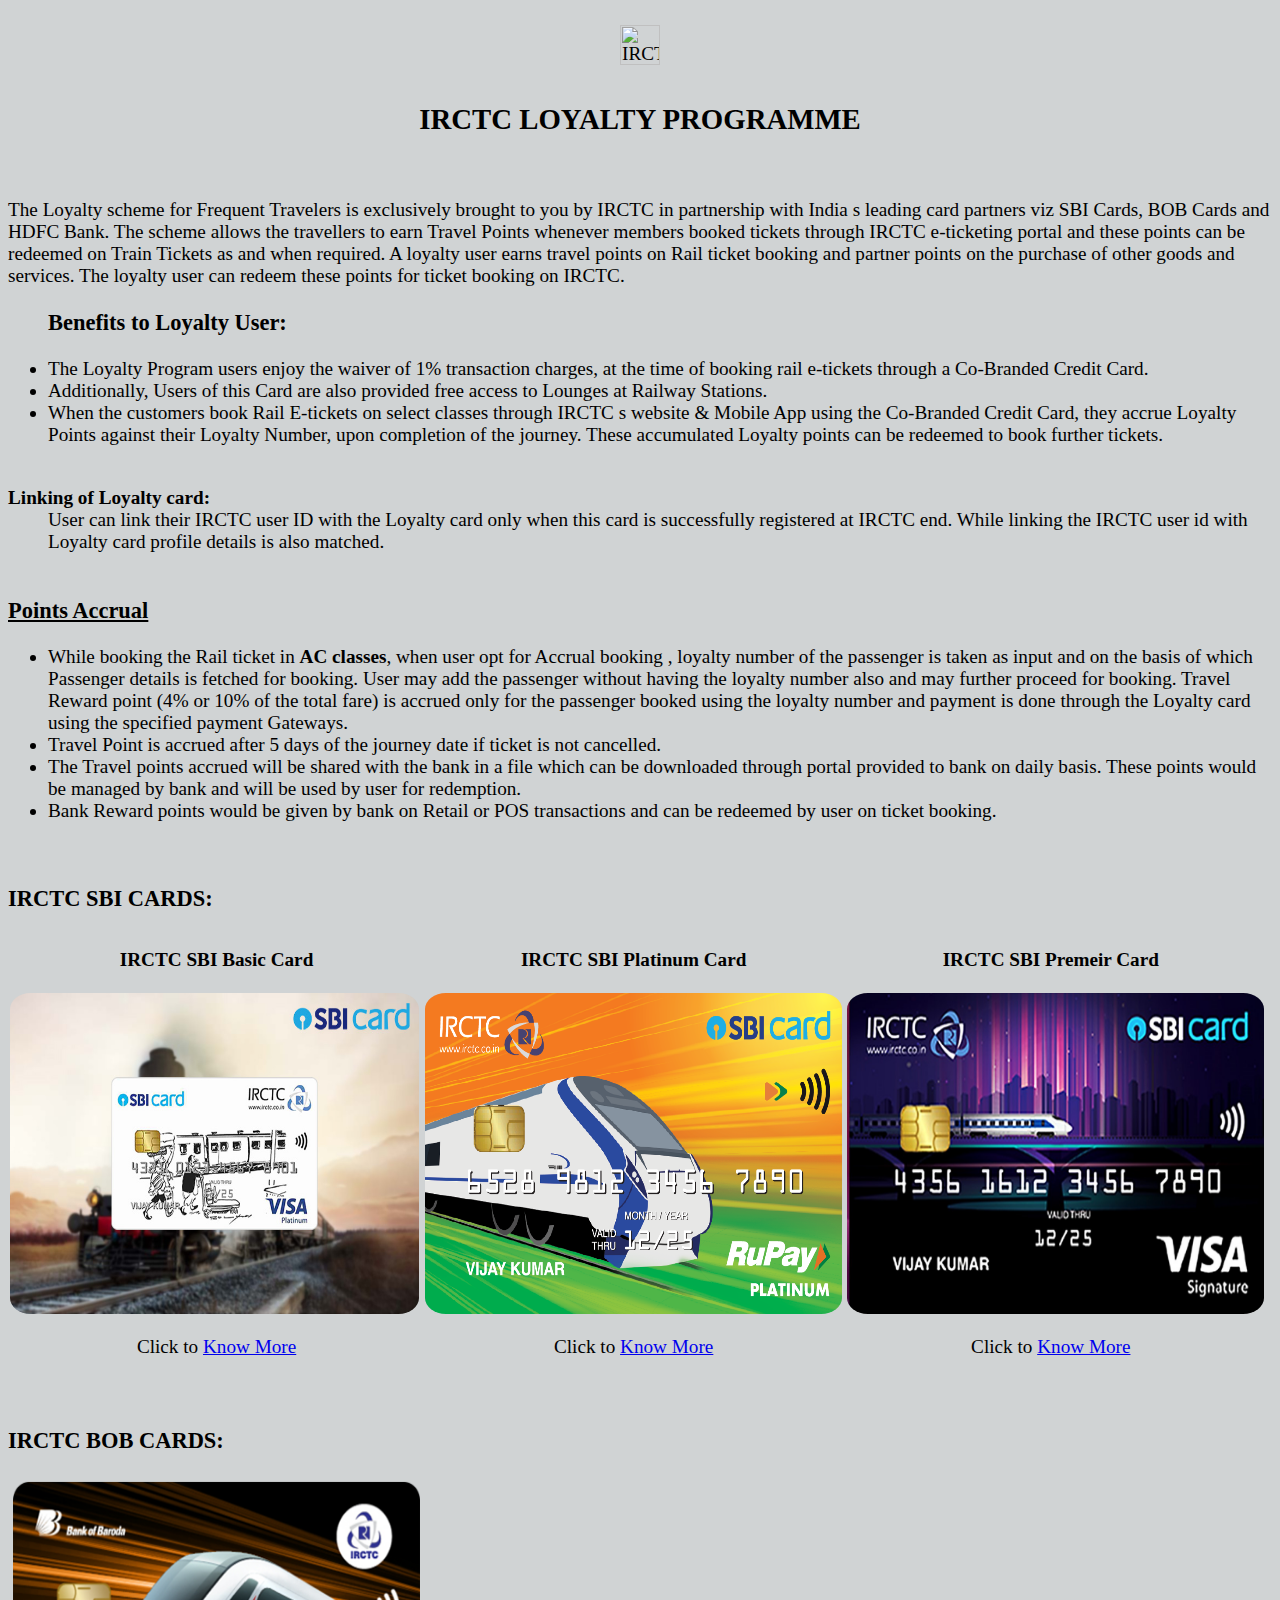
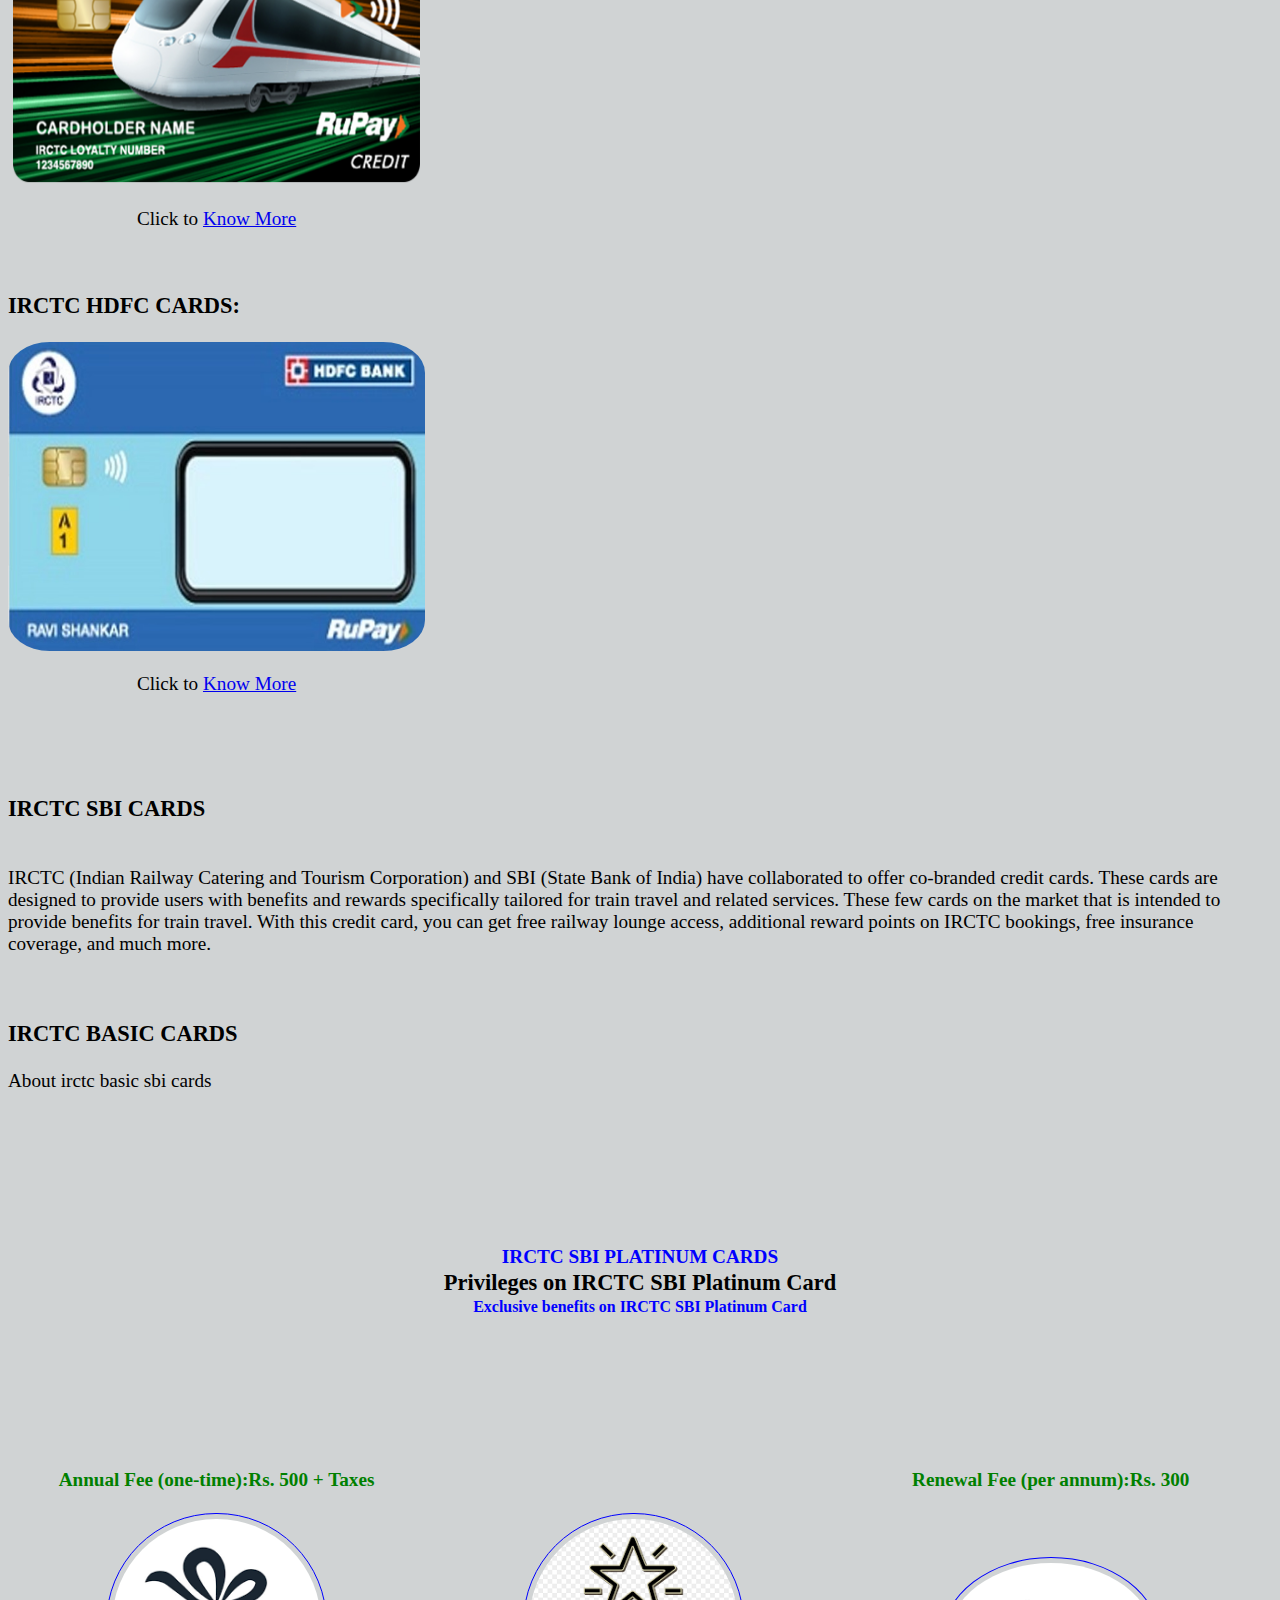
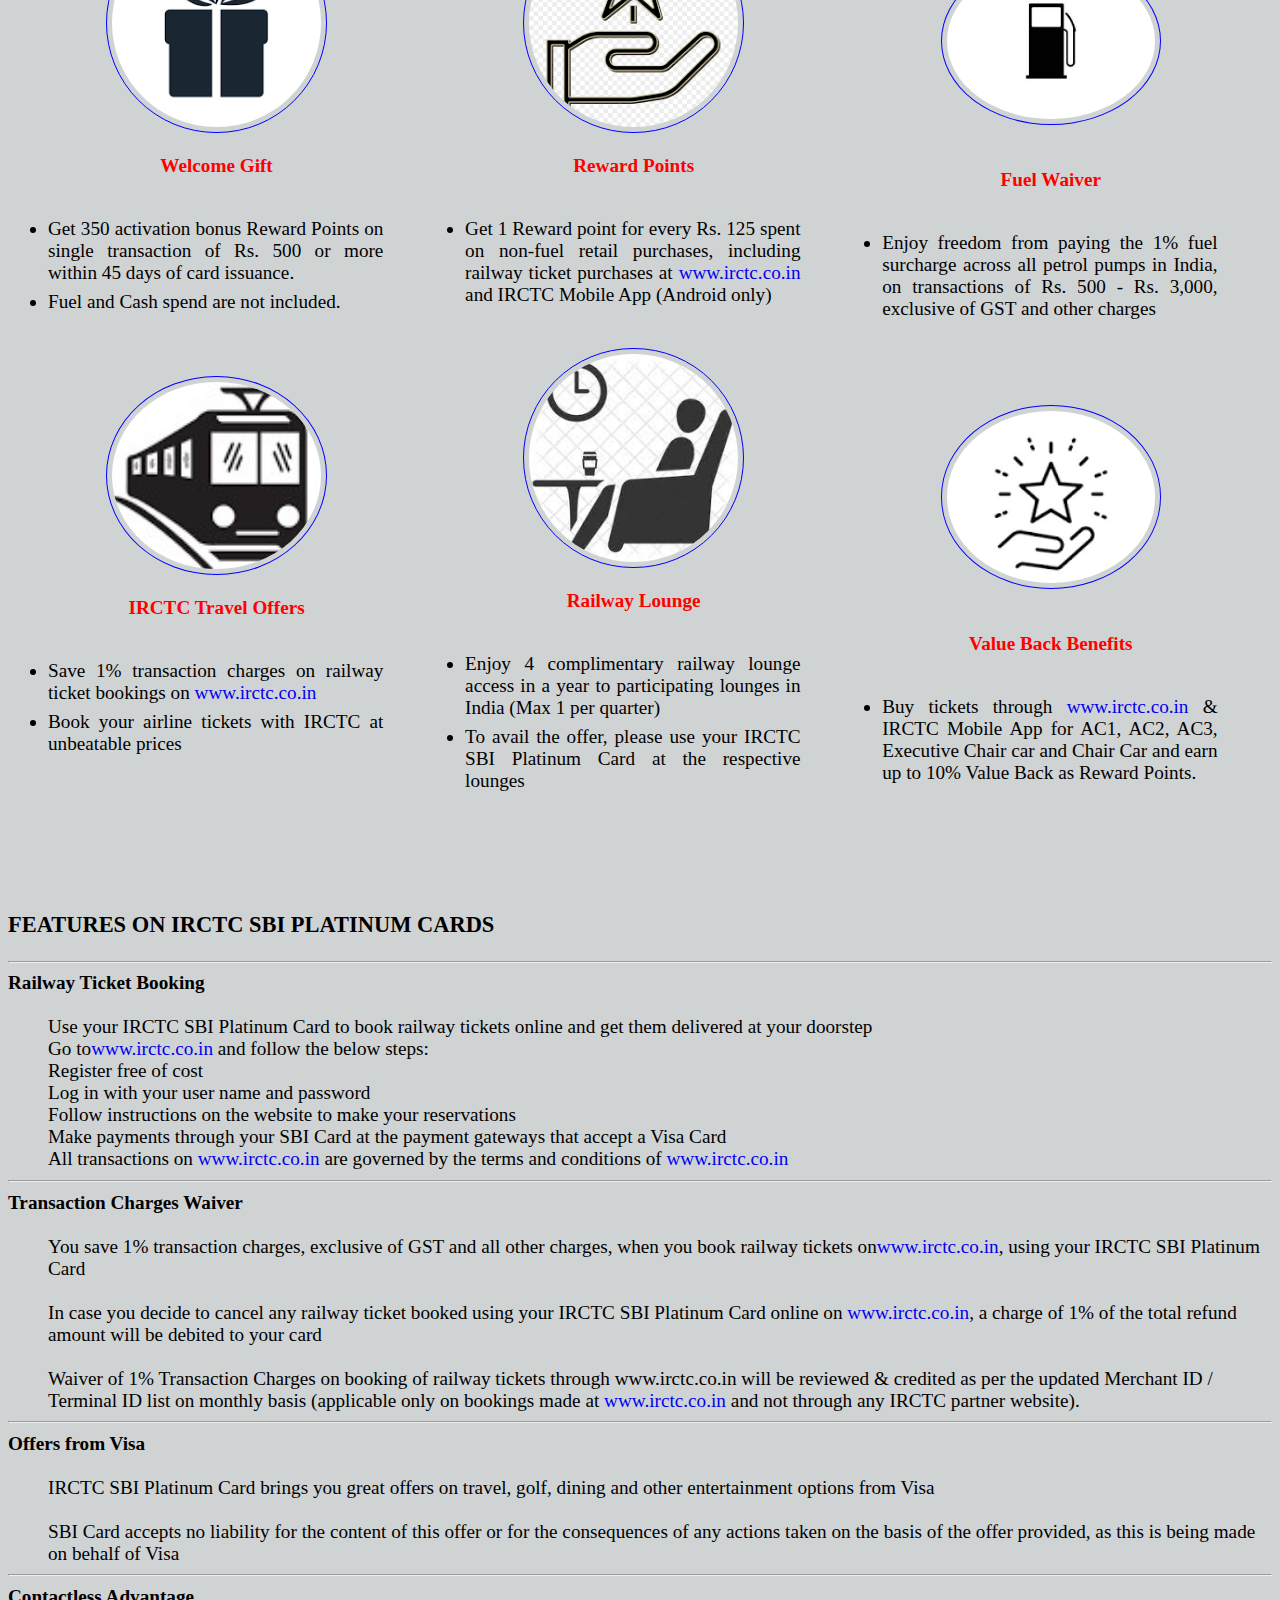
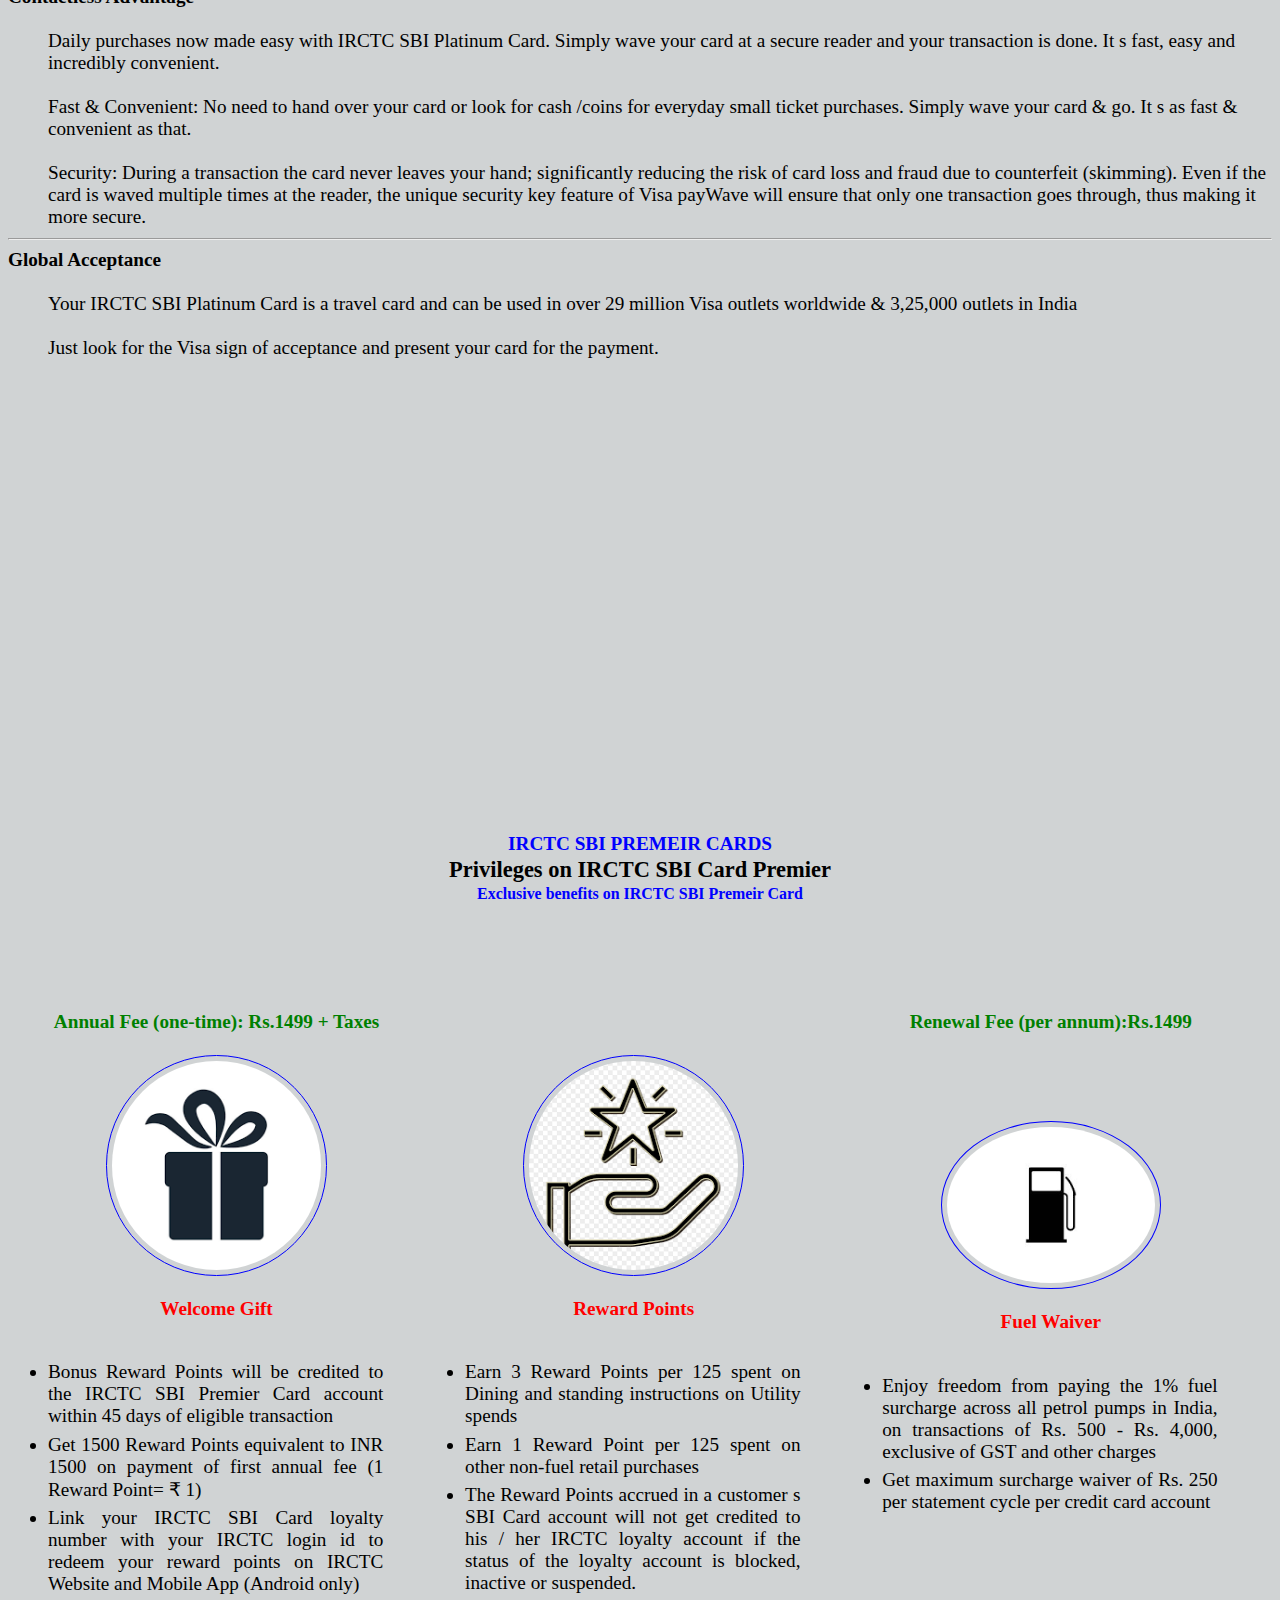
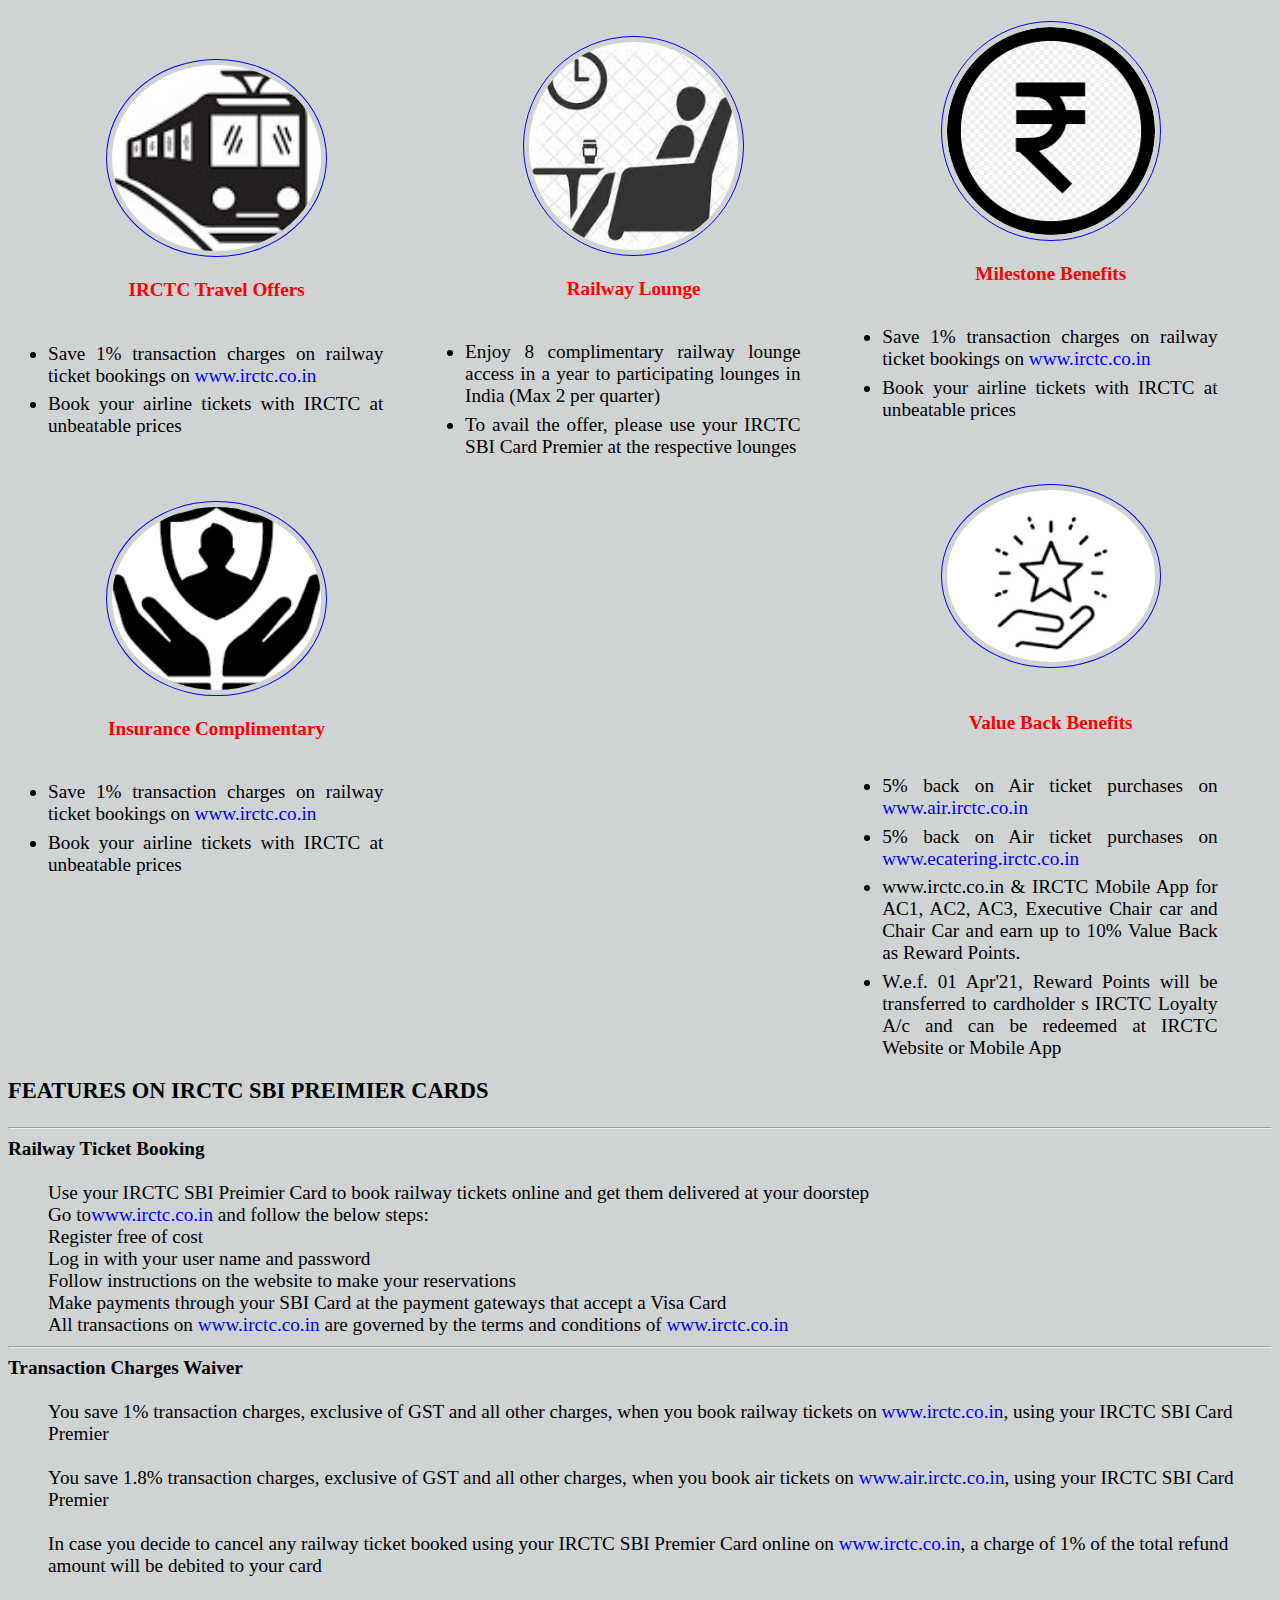
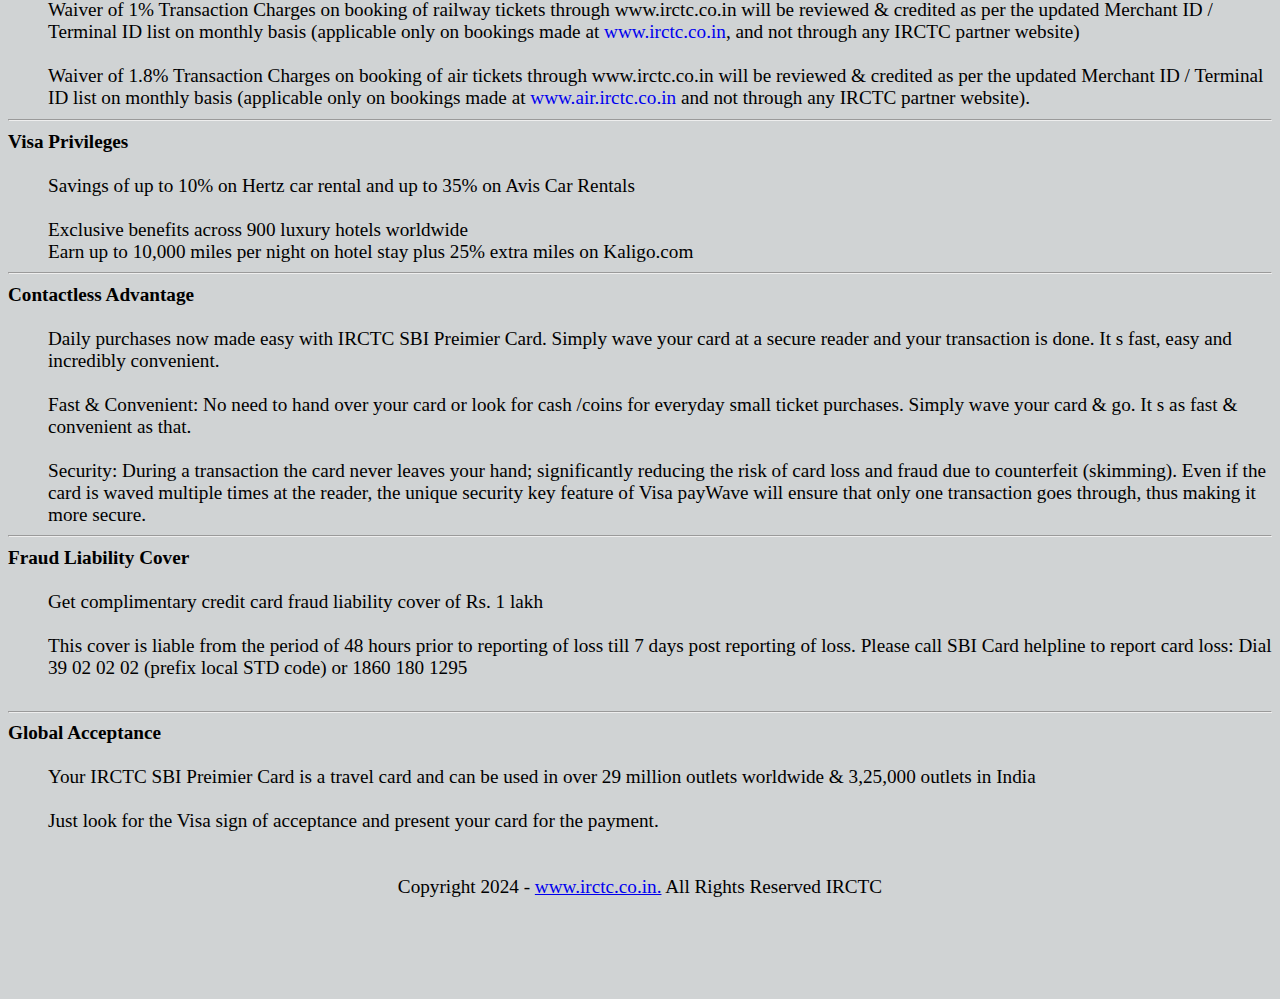
==== index.html @ 3ef4cfe5 "Update and rename About Loyalty Programme.html to index.html" ====
<html>
<head>

<title>About Loyalty Programme</title>

<link rel="stylesheet" href="About Loyalty Programme.css">

</head>
<body style="font-family: Times New Roman; font-size:120%; background-color:#D0D3D4;">

<img src="https://www.irctc.co.in/nget/assets/images/logo.png" alt="IRCTC" width="40px" height="40px" style="display: block; margin-left: auto; margin-right: auto; margin-top: 2%;">

<center>

<h2 style="margin-top: 3%;">IRCTC LOYALTY PROGRAMME</h2>

</center>





<button onclick="topFunction()" id="myBtn" title="Go to top"><img src=" \top_move_up.jpg" alt="Move Up" width="25" height="40"></button>

<script>
// Get the button
let mybutton = document.getElementById("myBtn");

// When the user scrolls down 20px from the top of the document, show the button
window.onscroll = function() {scrollFunction()};

function scrollFunction() {
  if (document.body.scrollTop > 20 || document.documentElement.scrollTop > 20) {
    mybutton.style.display = "block";
  } else {
    mybutton.style.display = "none";
  }
}

// When the user clicks on the button, scroll to the top of the document
function topFunction() {
  document.body.scrollTop = 0;
  document.documentElement.scrollTop = 0;
}
</script>







<p style="margin-top: 5%;">


The Loyalty scheme for Frequent Travelers is exclusively brought to you by IRCTC in
partnership with India s leading card partners viz SBI Cards, BOB Cards and HDFC Bank. The
scheme allows the travellers to earn  Travel Points  whenever members booked tickets
through IRCTC e-ticketing portal and these points can be redeemed on Train Tickets as and
when required.
A loyalty user earns travel points on Rail ticket booking and partner points on the purchase of
other goods and services. The loyalty user can redeem these points for ticket booking on
IRCTC.




<br>
<ul style="text-align: Left;">
<h3>Benefits to Loyalty User:</h3>

<li>The Loyalty Program users enjoy the waiver of 1% transaction charges, at the time of
booking rail e-tickets through a Co-Branded Credit Card.</li>

<li>Additionally, Users of this Card are also provided free access to Lounges at Railway
Stations.</li>

<li>When the customers book Rail E-tickets on select classes through IRCTC s website &
Mobile App using the Co-Branded Credit Card, they accrue Loyalty Points against their
Loyalty Number, upon completion of the journey. These accumulated Loyalty points
can be redeemed to book further tickets.</li>

</ul><br>


<dt><b>Linking of Loyalty card:</b></dt><dd style="margin-left: 40px;">User can link their IRCTC user ID with the Loyalty card only when this
card is successfully registered at IRCTC end. While linking the IRCTC user id with Loyalty card
profile details is also matched.</dd>
</dl><br>

<h3 style="text-align: Left;"><u>Points Accrual</u></h3>


<ul>

<li>While booking the Rail ticket in <b>AC classes</b>, when user opt for Accrual booking , loyalty
number of the passenger is taken as input and on the basis of which Passenger details
is fetched for booking. User may add the passenger without having the loyalty number
also and may further proceed for booking. Travel Reward point (4% or 10% of the
total fare) is accrued only for the passenger booked using the loyalty number and
payment is done through the Loyalty card using the specified payment Gateways.</li>

<li>Travel Point is accrued after 5 days of the journey date if ticket is not cancelled.</li>

<li>The Travel points accrued will be shared with the bank in a file which can be
downloaded through portal provided to bank on daily basis. These points would be
managed by bank and will be used by user for redemption.</li>

<li>Bank Reward points would be given by bank on Retail or POS transactions and can be
redeemed by user on ticket booking.</li>
      
</ul>

</p>


<h3 style="text-align: left; margin-top: 5%;"> IRCTC SBI CARDS: </h3>

<div style="width:100%; height:37%; margin-top: 3%; margin-bottom: 5%;">

<div style="width:33%; float:left;">
<center><b>IRCTC SBI Basic Card</b></center><br>
<a href="#IRCTC_BASIC_CARDS"><img src=" \irctc-sbi-platinum-credit-card-review.jpg" alt="SBI Rupay Card" width="225" height="150" style="border-radius: 5%; margin-left:2px; width:98%; height:98%; "></a>
<center><br>Click to <a href="#IRCTC_BASIC_CARDS">Know More</a></center>
</div>

<div style="width:33%; float:left;">
<center><b>IRCTC SBI Platinum Card</b></center><br>
<a href="#IRCTC_BASIC_PLATINUM_CARDS"><img src=" \125468-irctc-sbi-card-on-rupay-front.png" alt="SBI Rupay Card" width="225" height="150" style="border-radius: 5%; width:100%; height:98%;"></a>
<center><br>Click to <a href="#IRCTC_BASIC_PLATINUM_CARDS">Know More</a></center>
</div>

<div style="width:33%; float:left;">
<center><b>IRCTC SBI Premeir Card</b></center><br>
<a href="#IRCTC_BASIC_PREMEIR_CARDS"><img src=" \sbi-irctc-premier-credit-card.jpg" alt="SBI Premeir Credit Card" width="225" height="150" style="border-radius: 5%; margin-left:5px; width:100%; height:98%;"></a>
<center><br>Click to <a href="#IRCTC_BASIC_PREMEIR_CARDS">Know More</a></center>
</div>
</div><br><br><br>



<h3 style="text-align: left;"> IRCTC BOB CARDS: </h3>
<img src=" \IRCTC-BoB-Credit-Card.png" alt="BoB Credit Card" width="225" height="150" style="display: block; border-radius: 5%; height:35%; width:33%;">

<div style="width:33%;">
<center><br>Click to <a href="#">Know More</a></center>
</div>


<h3 style="text-align: left; margin-top: 5%;"> IRCTC HDFC CARDS: </h3>
<img src=" \hdfc.jpg" alt="HDFC Card" width="225" height="150" style="display: block; border-radius: 10%; height:35%; width:33%;">

<div style="width:33%;">
<center><br>Click to <a href="#">Know More</a></center>
</div>

<!--a href="https://www.irctc.co.in"><img src="https://contents.irctc.co.in/en/GPT_NWEB_HOME_CENTER.jpeg" alt="FlagImage" width="42" height="42" style="display: block; margin-left: auto; margin-right: auto; width: 50%;"></a-->



<h3 style="text-align: left; margin-top:8%;"> IRCTC SBI CARDS </h3>
<br>
IRCTC (Indian Railway Catering and Tourism Corporation) and SBI (State Bank of India) have collaborated to offer co-branded credit cards. These cards are designed to provide users with benefits and rewards specifically tailored for train travel and related services. These few cards on the market that is intended to provide benefits for train travel. With this credit card, you can get free railway lounge access, additional reward points on IRCTC bookings, free insurance coverage, and much more.
<br><br><br>
<div id="IRCTC_BASIC_CARDS">
<center>
<h3 style="text-align: left;"> IRCTC BASIC CARDS </h3>
</center>
<p>
About irctc basic sbi cards
</p>


<br>
<br>
<br>





<div id="IRCTC_BASIC_PLATINUM_CARDS">





<br><br>
<center>
<h4 style="margin-bottom: 2px; color:Blue;"> IRCTC SBI PLATINUM  CARDS</h4>
<h3 style="margin-top: 2px; margin-bottom: 2px;">Privileges on IRCTC SBI Platinum Card</h3>
<h5 style="margin-top: 2px; color:Blue;">Exclusive benefits on IRCTC SBI Platinum Card</h5>
<br><br>
</center>
<!--p>
</p-->
<br>
<br>


<div style="width:100%; height:37%; margin-top: 3%; margin-bottom: 8%; display:table;">
<div style="width:33%; float:left; ">

<center>
<b style="color:Green;">Annual Fee (one-time):Rs. 500 + Taxes</b>
<br><br>
<img src=" \WelcomeGift.png" alt="Welcome" width="225" height="150" style="border-radius: 50%; width:50%; height:50%; border: 1px solid blue; padding: 5px;">
<br><br>
<b style="color:red;">Welcome Gift</b></center>
<br>
<div style="width:90%;">
<ul style="text-align: justify;"><li style="margin-bottom: 2%;">Get 350 activation bonus Reward Points on single transaction of Rs. 500 or more within 45 days of card issuance.</li><li> Fuel and Cash spend are not included.</li></ul>
</div>
<br><br>
<center>
<img src=" \RailIcon1.jpg" alt="Travel" width="225" height="150" style="border-radius: 50%; width:50%; height:50%; border: 1px solid blue;
padding: 5px;">
<br><br>
<b style="color:red;">IRCTC Travel Offers</b></center>
<br>
<div style="width:90%;">
<ul style="text-align: justify;"><li style="margin-bottom: 2%;">Save 1% transaction charges on railway ticket bookings on <a href="https://www.irctc.co.in" style="text-decoration: none;"> www.irctc.co.in</a></li><li>Book your airline tickets with IRCTC at unbeatable prices</li></div>
</div>




<div style="width:33%; float:left;">
<center>
<br><br>
<img src=" \rewards.png" alt="Rewards" width="225" height="150" style="border-radius: 50%; width:50%; height:50%; border: 1px solid blue;
padding: 5px; ">
<br><br>
<b style="color:red;">Reward Points</b></center>
<br>
<div style="width:90%;">
<ul style="text-align: justify;"><li>Get 1 Reward point for every Rs. 125 spent on non-fuel retail purchases, including railway ticket purchases at <a href="https://www.irctc.co.in" style="text-decoration: none;">www.irctc.co.in</a> and IRCTC Mobile App (Android only)</li></ul></div>
<br>
<center>
<img src=" \RailLounge.jpg" alt="Lounge" width="225" height="150" style="border-radius: 50%; width:50%; height:50%; border: 1px solid blue;
padding: 5px;">
<br><br>
<b style="color:red;">Railway Lounge</b></center>
<br>
<div style="width:90%;">
<ul style="text-align: justify;"><li style="margin-bottom: 2%;">Enjoy 4 complimentary railway lounge access in a year to participating lounges in India (Max 1 per quarter)</li><li>To avail the offer, please use your IRCTC SBI Platinum Card at the respective lounges</li></ul></div>
</div>





<div style="width:33%; float:left;">
<center>
<b style="color:Green;">Renewal Fee (per annum):Rs. 300</b>
<br><br><br><br>
<img src=" \Fuel.png" alt="Surcharge" width="225" height="150" style="border-radius: 50%; width:50%; height:50%; border: 1px solid blue;
padding: 5px;">
<br><br><br>
<b style="color:red;">Fuel Waiver</b></center>
<br>
<div style="width:90%;">
<ul style="text-align: justify;"><li>Enjoy freedom from paying the 1% fuel surcharge across all petrol pumps in India, on transactions of Rs. 500 - Rs. 3,000, exclusive of GST and other charges</li></ul></div>
<br><br><br>
<center>
<img src=" \Benefits.png" alt="Benefits" width="225" height="150" style="border-radius: 50%; width:50%; height:50%; border: 1px solid blue;
padding: 5px;">
<br><br><br>
<b style="color:red;">Value Back Benefits</b></center>
<br>
<div style="width:90%;">
<ul style="text-align: justify;"><li>Buy tickets through <a href="https://www.irctc.co.in" style="text-decoration: none;">www.irctc.co.in</a> & IRCTC Mobile App for AC1, AC2, AC3, Executive Chair car and Chair Car and earn up to 10% Value Back as Reward Points.</li></ul></div>
</div>
</div>



<h3>FEATURES ON IRCTC SBI PLATINUM CARDS</h3>









<hr><dt><b>Railway Ticket Booking</b></dt><br>
<dd>Use your IRCTC SBI Platinum Card to book railway tickets online and get them delivered at your doorstep</dd>
<dd>Go to<a href="https://www.irctc.co.in" style="text-decoration: none;">www.irctc.co.in</a> and follow the below steps:<br>Register free of cost</dd>
<dd>Log in with your user name and password</dd>
<dd>Follow instructions on the website to make your reservations</dd>
<dd>Make payments through your SBI Card at the payment gateways that accept a Visa Card</dd>
<dd>All transactions on <a href="https://www.irctc.co.in" style="text-decoration: none;">www.irctc.co.in</a> are governed by the terms and conditions of <a href="https://www.irctc.co.in" style="text-decoration: none;">www.irctc.co.in</a></dd>

<hr><dt><b>Transaction Charges Waiver</b></dt><br>
<dd>You save 1% transaction charges, exclusive of GST and all other charges, when you book railway tickets on<a href="https://www.irctc.co.in" style="text-decoration: none;">www.irctc.co.in</a>, using your IRCTC SBI Platinum Card</dd><br>
<dd>In case you decide to cancel any railway ticket booked using your IRCTC SBI Platinum Card online on <a href="https://www.irctc.co.in" style="text-decoration: none;">www.irctc.co.in</a>, a charge of 1% of the total refund amount will be debited to your card</dd><br>
<dd>Waiver of 1% Transaction Charges on booking of railway tickets through www.irctc.co.in will be reviewed & credited as per the updated Merchant ID / Terminal ID list on monthly basis (applicable only on bookings made at <a href="https://www.irctc.co.in" style="text-decoration: none;">www.irctc.co.in</a> and not through any IRCTC partner website).</dd>

<hr><dt><b>Offers from Visa</b></dt><br>
<dd>IRCTC SBI Platinum Card brings you great offers on travel, golf, dining and other entertainment options from Visa</dd><br>
<dd>SBI Card accepts no liability for the content of this offer or for the consequences of any actions taken on the basis of the offer provided, as this is being made on behalf of Visa</dd>

<hr><dt><b>Contactless Advantage</b></dt><br>
<dd>Daily purchases now made easy with IRCTC SBI Platinum Card. Simply wave your card at a secure reader and your transaction is done. It s fast, easy and incredibly convenient.</dd><br>
<dd>Fast & Convenient: No need to hand over your card or look for cash /coins for everyday small ticket purchases. Simply wave your card & go. It s as fast & convenient as that.</dd><br>
<dd>Security: During a transaction the card never leaves your hand; significantly reducing the risk of card loss and fraud due to counterfeit (skimming). Even if the card is waved multiple times at the reader, the unique security key feature of Visa payWave will ensure that only one transaction goes through, thus making it more secure.</dd>

<hr><dt><b>Global Acceptance</b></dt><br>
<dd>Your IRCTC SBI Platinum Card is a travel card and can be used in over 29 million Visa outlets worldwide & 3,25,000 outlets in India</dd><br>
<dd>Just look for the Visa sign of acceptance and present your card for the payment.</dd><br>



<br>
<br>
<br>





<div id="IRCTC_BASIC_PREMEIR_CARDS" style="margin-top: 25%;">





<br><br>
<center>
<h4 style="margin-bottom: 2px; color:Blue;"> IRCTC SBI PREMEIR CARDS</h4>
<h3 style="margin-top: 2px; margin-bottom: 2px;">Privileges on IRCTC SBI Card Premier</h3>
<h5 style="margin-top: 2px; color:Blue;">Exclusive benefits on IRCTC SBI Premeir Card</h5>
<br><br>
<center>
<!--p>
About IRCTC SBI Premeir Card

</p-->
</div>






<div style="width:100%; height:37%; margin-top: 3%; margin-bottom: 8%; display:table;">
<div style="width:33%; float:left; ">

<center>
<b style="color:Green;">Annual Fee (one-time): Rs.1499 + Taxes</b>
<br><br>
<img src=" \WelcomeGift.png" alt="Welcome" width="225" height="150" style="border-radius: 50%; width:50%; height:50%; border: 1px solid blue;
padding: 5px; ">
<br><br>
<b style="color:red;">Welcome Gift</b></center>
<br>
<div style="width:90%;">
<ul style="text-align: justify;"><li style="margin-bottom: 2%;">Bonus Reward Points will be credited to the IRCTC SBI Premier Card account within 45 days of eligible transaction</li><li style="margin-bottom: 2%;"> Get 1500 Reward Points equivalent to INR 1500 on payment of first annual fee (1 Reward Point= <span>&#8377;</span> 1)</li><li>Link your IRCTC SBI Card loyalty number with your IRCTC login id to redeem your reward points on IRCTC Website and Mobile App (Android only)</li></ul>
</div>
<br><br>
<center>
<img src=" \RailIcon1.jpg" alt="Travel" width="225" height="150" style="border-radius: 50%; width:50%; height:50%; border: 1px solid blue;
padding: 5px;">
<br><br>
<b style="color:red;">IRCTC Travel Offers</b></center>
<br>
<div style="width:90%;">
<ul style="text-align: justify;"><li style="margin-bottom: 2%;">Save 1% transaction charges on railway ticket bookings on <a href="https://www.irctc.co.in" style="text-decoration: none;"> www.irctc.co.in</a></li><li>Book your airline tickets with IRCTC at unbeatable prices</li></div>
<br><br>
<center>
<img src=" \insurance.png" alt="Insurance Cover" width="225" height="150" style="border-radius: 50%; width:50%; height:50%; border: 1px solid blue;
padding: 5px;">
<br><br>
<b style="color:red;">Insurance Complimentary</b></center>
<br>
<div style="width:90%;">
<ul style="text-align: justify;"><li style="margin-bottom: 2%;">Save 1% transaction charges on railway ticket bookings on <a href="https://www.irctc.co.in" style="text-decoration: none;"> www.irctc.co.in</a></li><li>Book your airline tickets with IRCTC at unbeatable prices</li></div>
</div>




<div style="width:33%; float:left;">
<center>
<br><br>
<img src=" \rewards.png" alt="Rewards" width="225" height="150" style="border-radius: 50%; width:50%; height:50%; border: 1px solid blue;
padding: 5px;">
<br><br>
<b style="color:red;">Reward Points</b></center>
<br>
<div style="width:90%;">
<ul style="text-align: justify;"><li style="margin-bottom: 2%;">Earn 3 Reward Points per 125 spent on Dining and standing instructions on Utility spends</li><li style="margin-bottom: 2%;">Earn 1 Reward Point per 125 spent on other non-fuel retail purchases</li><li>The Reward Points accrued in a customer s SBI Card account will not get credited to his / her IRCTC loyalty account if the status of the loyalty account is blocked, inactive or suspended.</li></ul></div>
<br>
<center>
<img src=" \RailLounge.jpg" alt="Lounge" width="225" height="150" style="border-radius: 50%; width:50%; height:50%; border: 1px solid blue;
padding: 5px;">
<br><br>
<b style="color:red;">Railway Lounge</b></center>
<br>
<div style="width:90%;">
<ul style="text-align: justify;"><li style="margin-bottom: 2%;">Enjoy 8 complimentary railway lounge access in a year to participating lounges in India (Max 2 per quarter)</li><li>To avail the offer, please use your IRCTC SBI Card Premier at the respective lounges</li></ul></div>
</div>





<div style="width:33%; float:left;">
<center>
<b style="color:Green;">Renewal Fee (per annum):Rs.1499</b>
<br><br><br><br><br>
<img src=" \Fuel.png" alt="Surcharge" width="225" height="150" style="border-radius: 50%; width:50%; height:50%; border: 1px solid blue;
padding: 5px;">
<br><br>
<b style="color:red;">Fuel Waiver</b></center>
<br>
<div style="width:90%;">
<ul style="text-align: justify;"><li style="margin-bottom: 2%;">Enjoy freedom from paying the 1% fuel surcharge across all petrol pumps in India, on transactions of Rs. 500 - Rs. 4,000, exclusive of GST and other charges</li><li>Get maximum surcharge waiver of Rs. 250 per statement cycle per credit card account</li></ul></div>
<br><br><br><br>
<center>
<img src=" \milestone.png" alt="Milestone Benefits" width="225" height="150" style="border-radius: 50%; width:50%; height:50%; border: 1px solid blue;
padding: 5px;">
<br><br>
<b style="color:red;">Milestone Benefits</b></center>
<br>
<div style="width:90%;">
<ul style="text-align: justify;"><li style="margin-bottom: 2%;">Save 1% transaction charges on railway ticket bookings on <a href="https://www.irctc.co.in" style="text-decoration: none;"> www.irctc.co.in</a></li><li>Book your airline tickets with IRCTC at unbeatable prices</li></div>

<br><br>
<center>
<img src=" \Benefits.png" alt="Benefits" width="225" height="150" style="border-radius: 50%; width:50%; height:50%; border: 1px solid blue;
padding: 5px;">
<br><br><br>
<b style="color:red;">Value Back Benefits</b></center>
<br>
<div style="width:90%;">
<ul style="text-align: justify;">

<li style="margin-bottom: 2%;">5% back on Air ticket purchases on <a href="www.air.irctc.co.in" style="text-decoration: none;">www.air.irctc.co.in</a></li>

<li style="margin-bottom: 2%;">5% back on Air ticket purchases on <a href="www.ecatering.irctc.co.in" style="text-decoration: none;">www.ecatering.irctc.co.in</a></li>

<li style="margin-bottom: 2%;>Buy tickets through <a href="https://www.irctc.co.in" style="text-decoration: none;">www.irctc.co.in</a> & IRCTC Mobile App for AC1, AC2, AC3, Executive Chair car and Chair Car and earn up to 10% Value Back as Reward Points.</li>
<li>W.e.f. 01 Apr'21, Reward Points will be transferred to cardholder s IRCTC Loyalty A/c and can be redeemed at IRCTC Website or Mobile App</li></ul></div>
</div>






<h3>FEATURES ON IRCTC SBI PREIMIER CARDS</h3>







<hr><dt><b>Railway Ticket Booking</b></dt><br>
<dd>Use your IRCTC SBI Preimier Card to book railway tickets online and get them delivered at your doorstep</dd>
<dd>Go to<a href="https://www.irctc.co.in" style="text-decoration: none;">www.irctc.co.in</a> and follow the below steps:<br>Register free of cost</dd>
<dd>Log in with your user name and password</dd>
<dd>Follow instructions on the website to make your reservations</dd>
<dd>Make payments through your SBI Card at the payment gateways that accept a Visa Card</dd>
<dd>All transactions on <a href="https://www.irctc.co.in" style="text-decoration: none;">www.irctc.co.in</a> are governed by the terms and conditions of <a href="https://www.irctc.co.in" style="text-decoration: none;">www.irctc.co.in</a></dd>

<hr><dt><b>Transaction Charges Waiver</b></dt><br>







<dd>You save 1% transaction charges, exclusive of GST and all other charges, when you book railway tickets on <a href="https://www.irctc.co.in" style="text-decoration: none;">www.irctc.co.in</a>, using your IRCTC SBI Card Premier</dd><br>

<dd>You save 1.8% transaction charges, exclusive of GST and all other charges, when you book air tickets on <a href="https://www.air.irctc.co.in" style="text-decoration: none;">www.air.irctc.co.in</a>, using your IRCTC SBI Card Premier</dd><br>

<dd>In case you decide to cancel any railway ticket booked using your IRCTC SBI Premier Card online on <a href="https://www.irctc.co.in" style="text-decoration: none;">www.irctc.co.in</a>, a charge of 1% of the total refund amount will be debited to your card</dd><br>

<dd>Waiver of 1% Transaction Charges on booking of railway tickets through www.irctc.co.in will be reviewed & credited as per the updated Merchant ID / Terminal ID list on monthly basis (applicable only on bookings made at <a href="https://www.irctc.co.in" style="text-decoration: none;">www.irctc.co.in</a>, and not through any IRCTC partner website)</dd><br>

<dd>Waiver of 1.8% Transaction Charges on booking of air tickets through www.irctc.co.in will be reviewed & credited as per the updated Merchant ID / Terminal ID list on monthly basis (applicable only on bookings made at <a href="https://www.air.irctc.co.in" style="text-decoration: none;">www.air.irctc.co.in</a> and not through any IRCTC partner website).</dd>



<hr><dt><b>Visa Privileges</b></dt><br>
<dd>Savings of up to 10% on Hertz car rental and up to 35% on Avis Car Rentals</dd><br>
<dd>Exclusive benefits across 900 luxury hotels worldwide</dd>
<dd>Earn up to 10,000 miles per night on hotel stay plus 25% extra miles on Kaligo.com</dd>



<hr><dt><b>Contactless Advantage</b></dt><br>
<dd>Daily purchases now made easy with IRCTC SBI Preimier Card. Simply wave your card at a secure reader and your transaction is done. It s fast, easy and incredibly convenient.</dd><br>
<dd>Fast & Convenient: No need to hand over your card or look for cash /coins for everyday small ticket purchases. Simply wave your card & go. It s as fast & convenient as that.</dd><br>
<dd>Security: During a transaction the card never leaves your hand; significantly reducing the risk of card loss and fraud due to counterfeit (skimming). Even if the card is waved multiple times at the reader, the unique security key feature of Visa payWave will ensure that only one transaction goes through, thus making it more secure.</dd>


<hr><dt><b>Fraud Liability Cover</b></dt><br>
<dd>Get complimentary credit card fraud liability cover of Rs. 1 lakh</dd><br>
<dd>This cover is liable from the period of 48 hours prior to reporting of loss till 7 days post reporting of loss. Please call SBI Card helpline to report card loss: Dial 39 02 02 02 (prefix local STD code) or 1860 180 1295</dd><br>


<hr><dt><b>Global Acceptance</b></dt><br>
<dd>Your IRCTC SBI Preimier Card is a travel card and can be used in over 29 million outlets worldwide & 3,25,000 outlets in India</dd><br>
<dd>Just look for the Visa sign of acceptance and present your card for the payment.</dd><br>


















<br>
<div style="text-align: center;">Copyright   2024 - <a href="https://www.irctc.co.in">www.irctc.co.in.</a> All Rights Reserved IRCTC

<br>

<div>
</body>
</html>
---- About Loyalty Programme.css ----
#myBtn {
display: none;
  position: fixed;
  bottom: 20px;
  right: 20px;
  z-index: 99;
  font-size: 18px;
  border: none;
  outline: none;
  background-color: White;
  color: white;
  cursor: pointer;
  border-radius: 10px;
  
}

#myBtn:hover {
  background-color: #555;
}
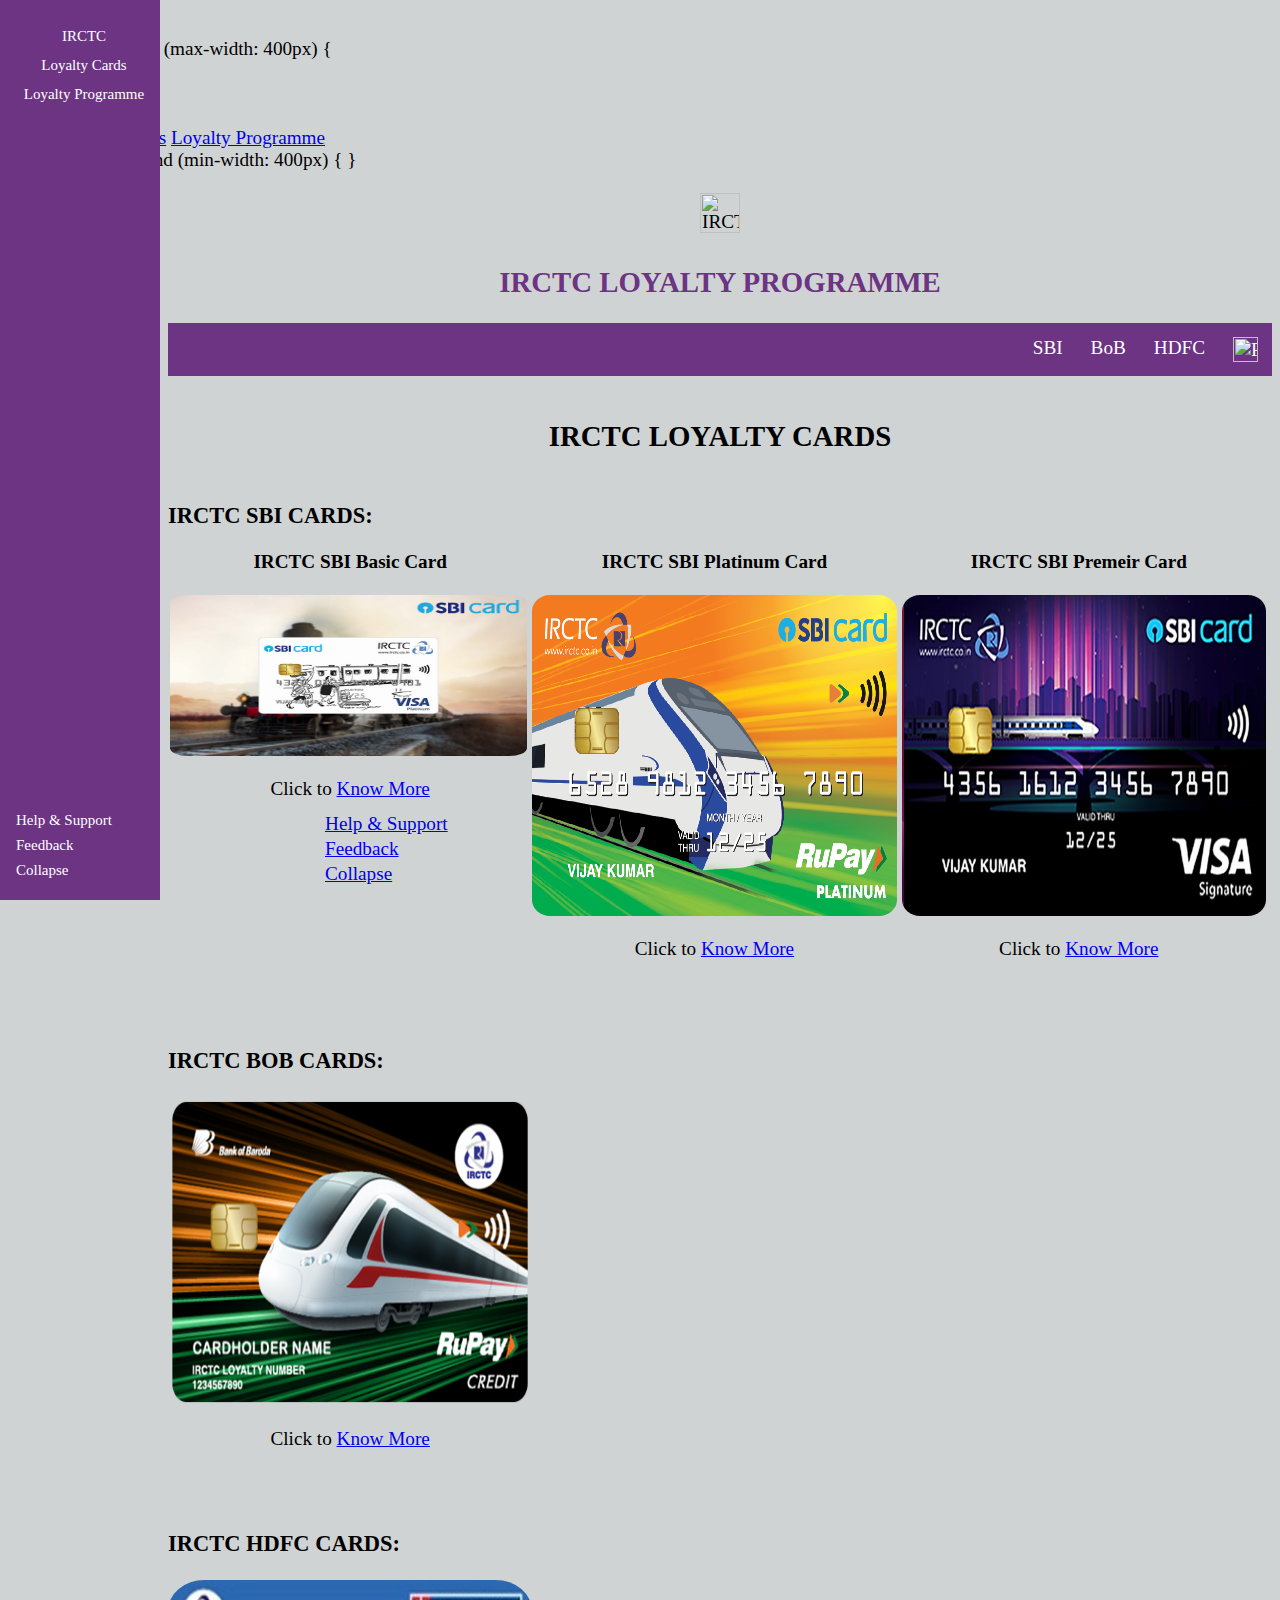
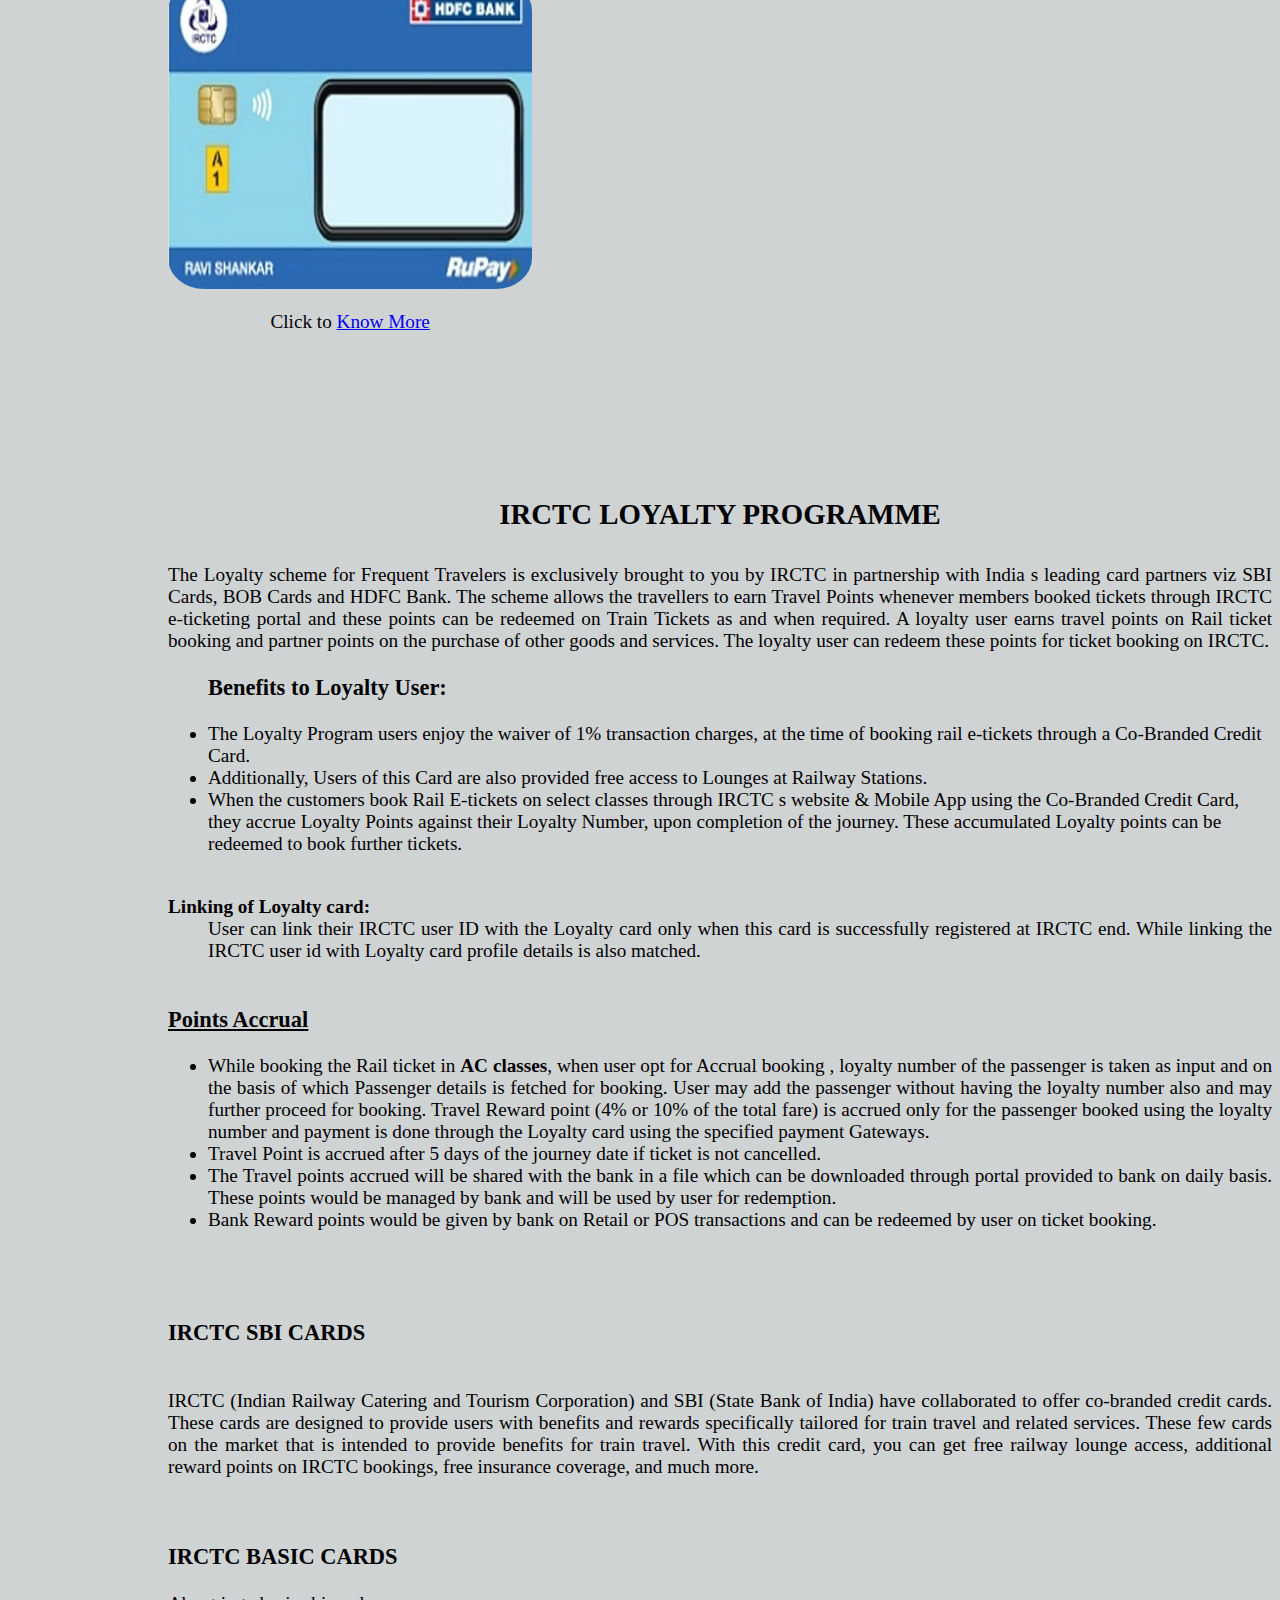
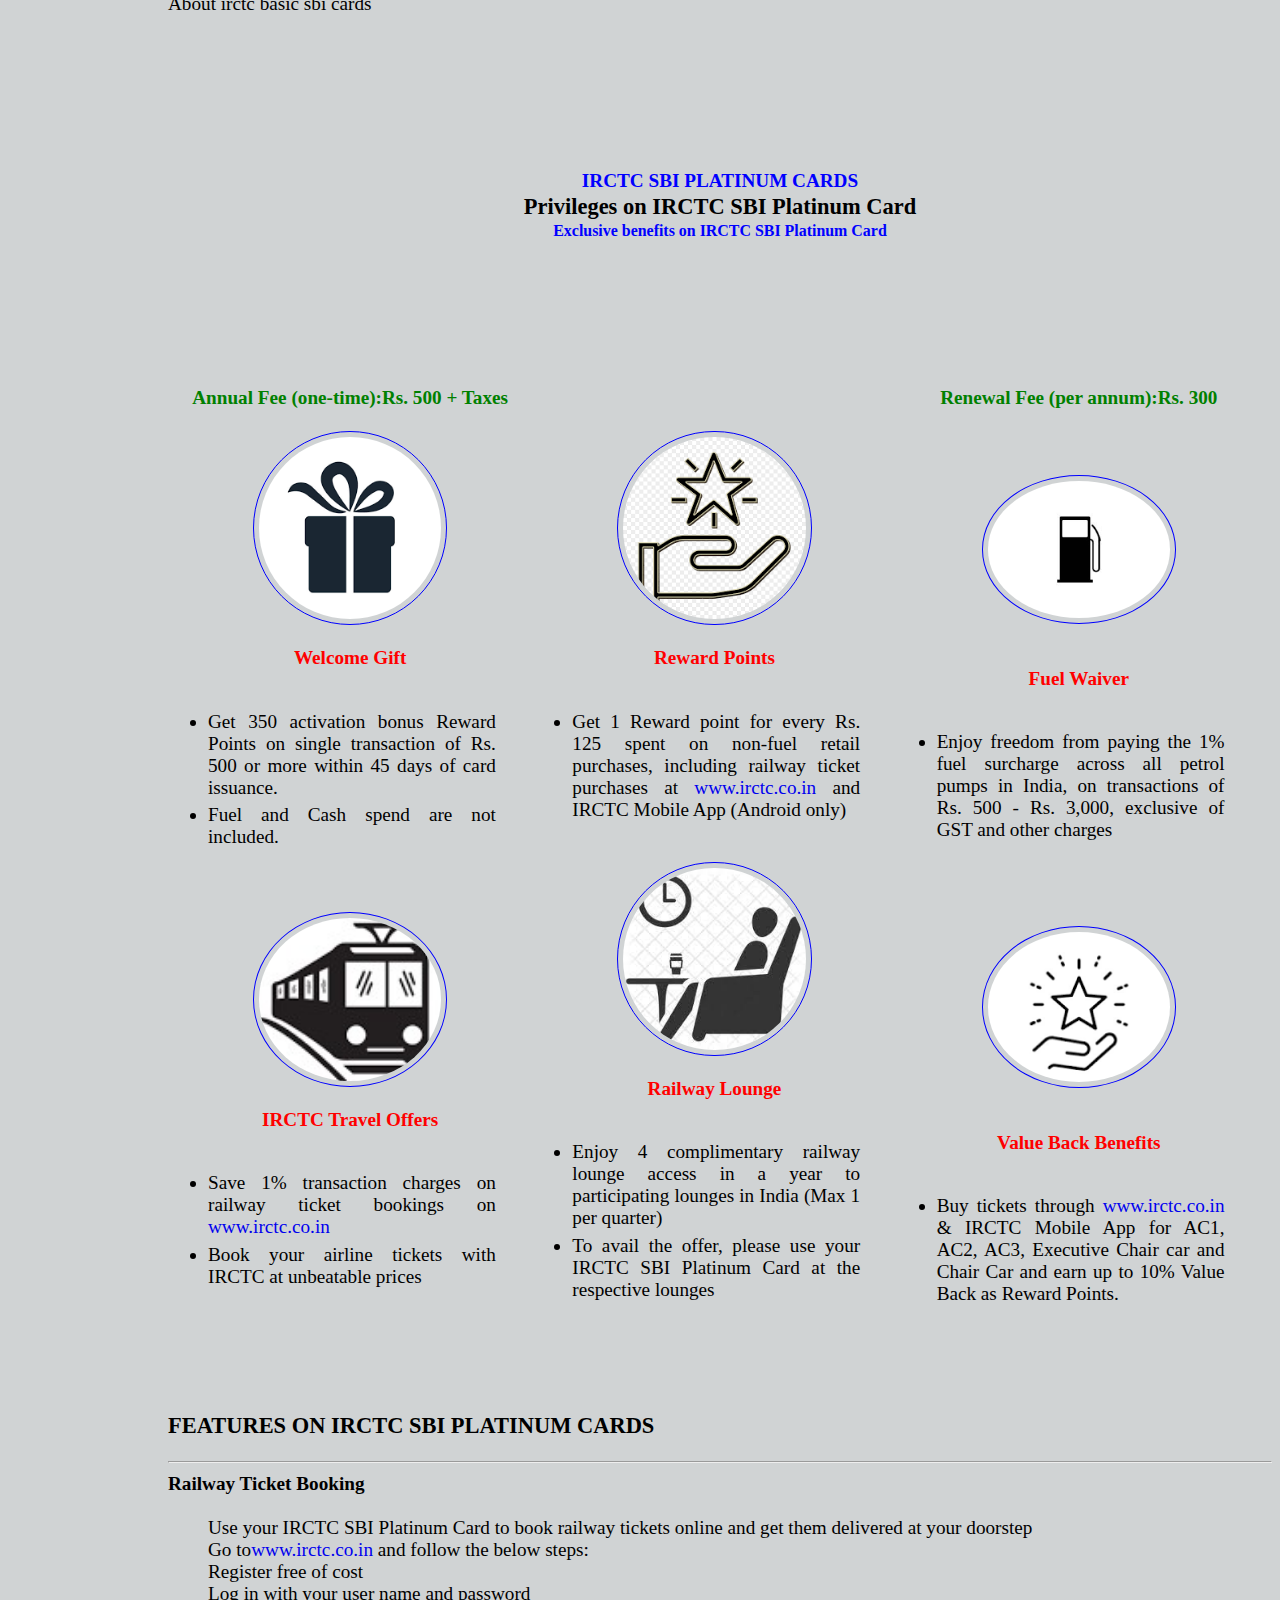
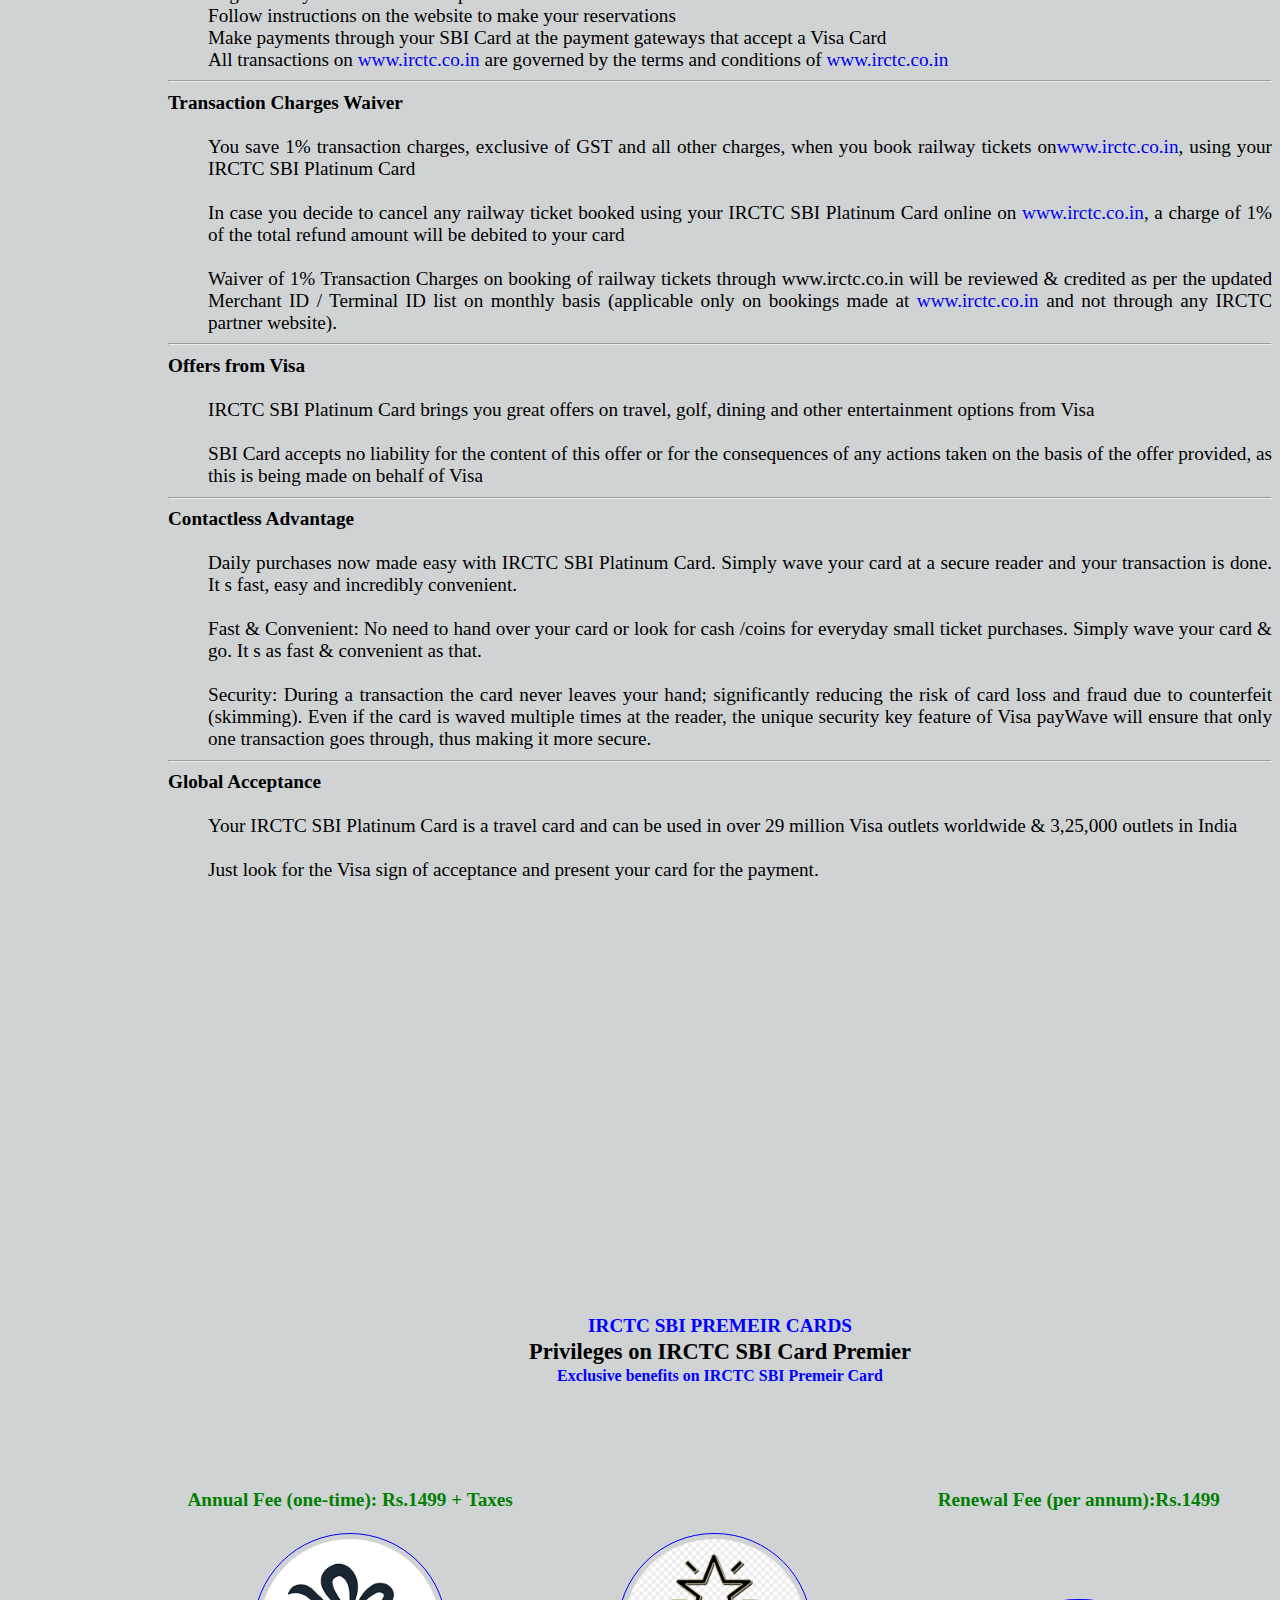
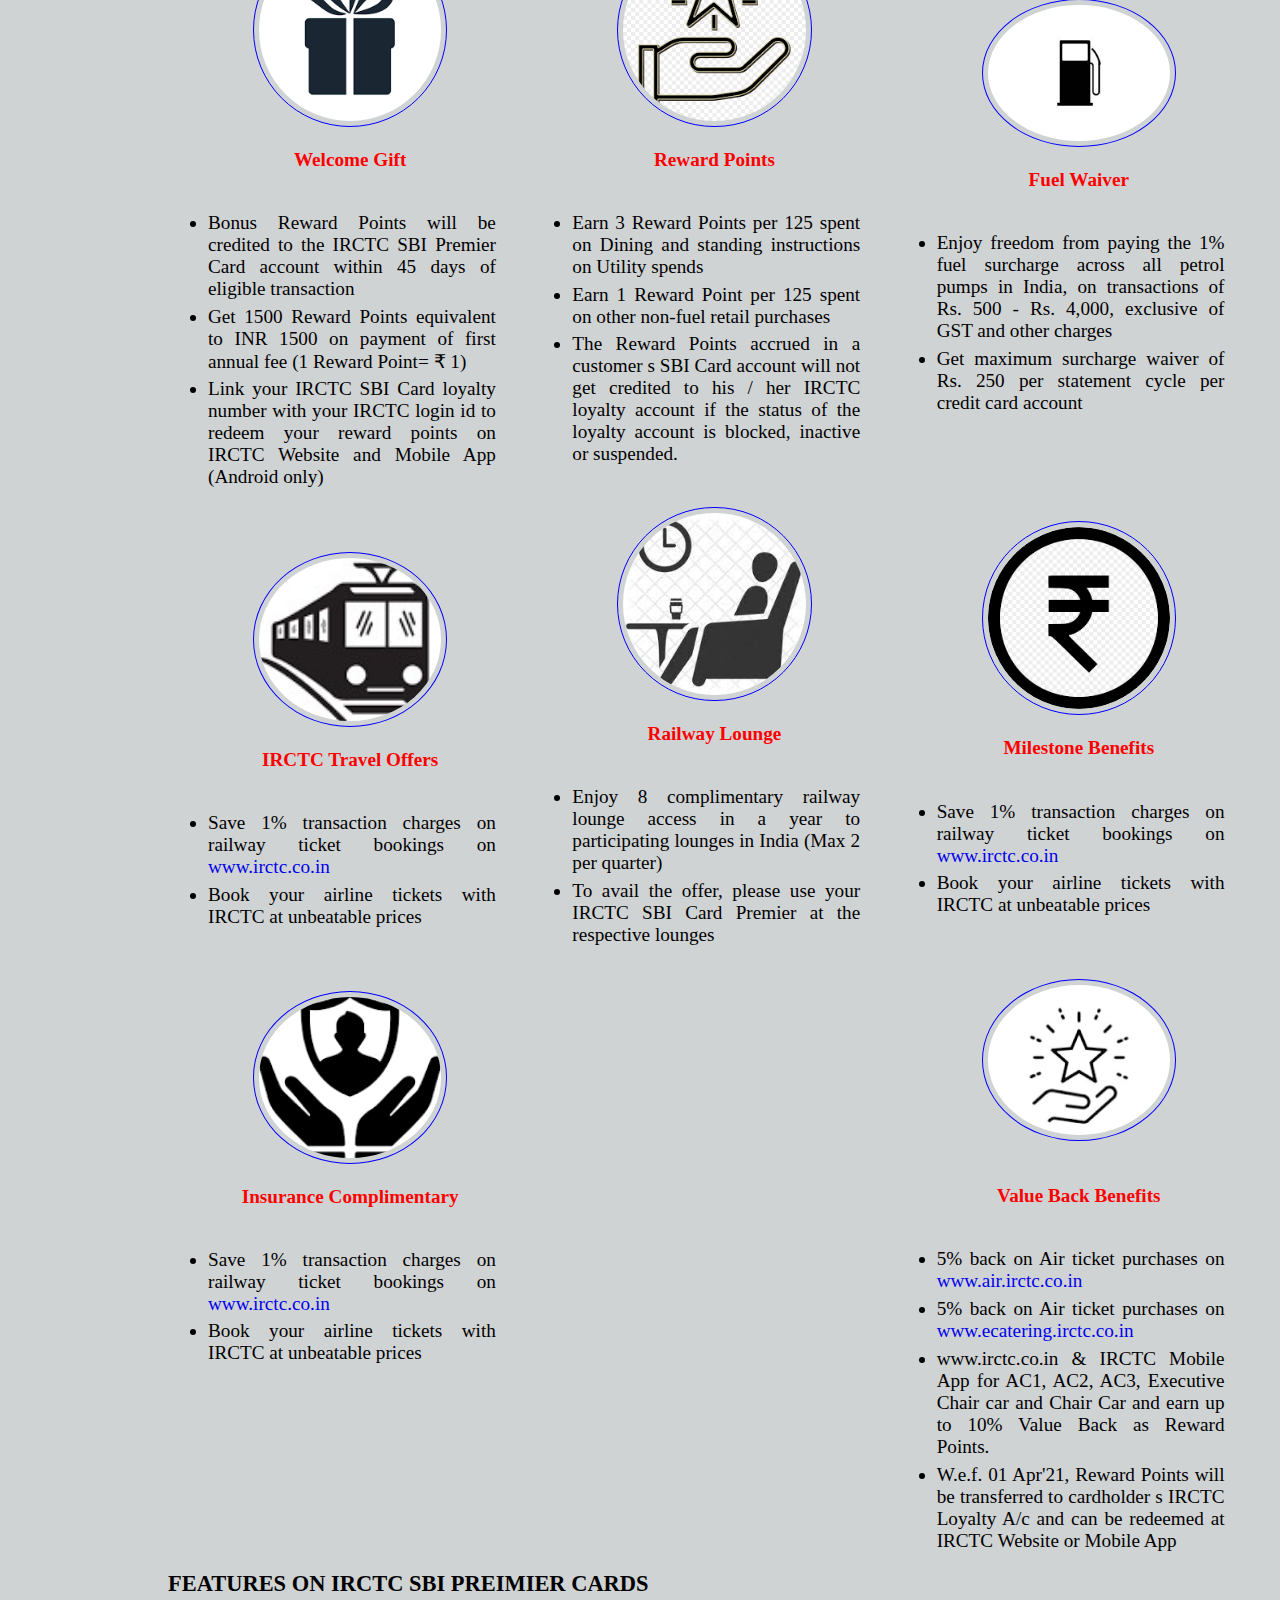
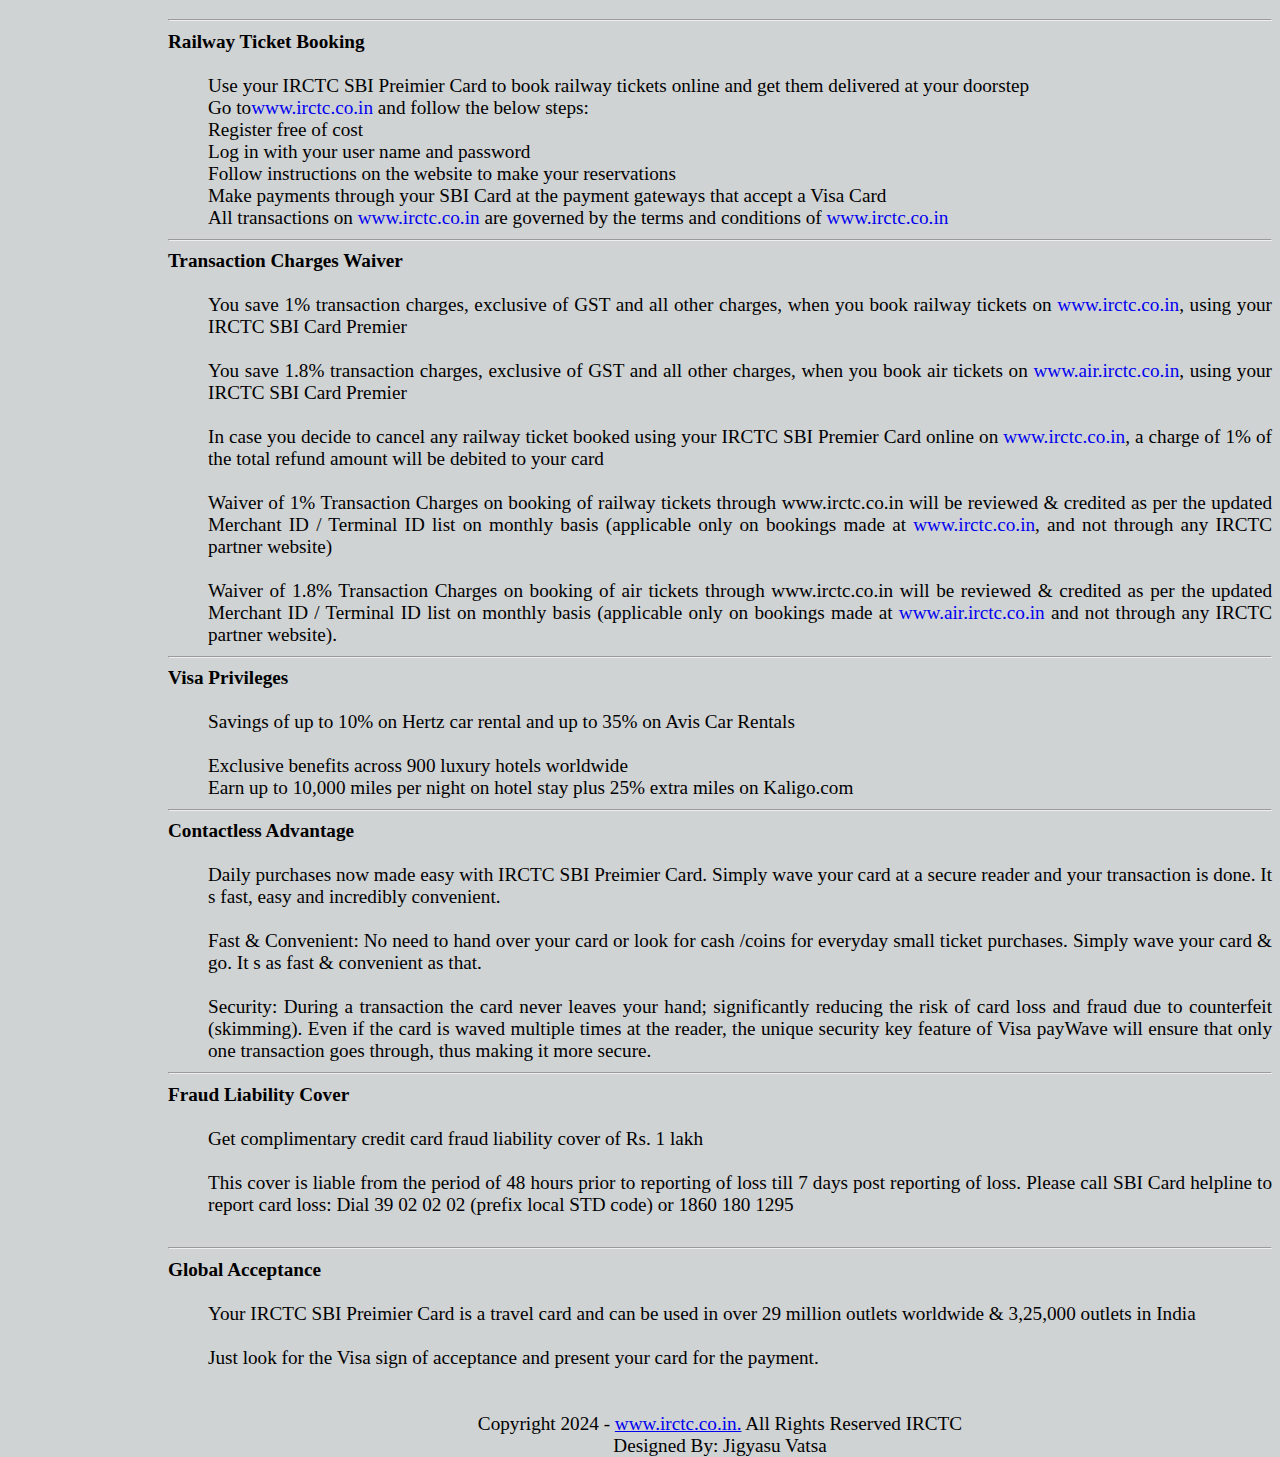
==== commit 3dbf2a6d: "Update index.html" ====
--- a/index.html
+++ b/index.html
@@ -4,23 +4,72 @@
 <title>About Loyalty Programme</title>
 
 <link rel="stylesheet" href="About Loyalty Programme.css">
+<script src="loyalty.js"></script>
 
 </head>
-<body style="font-family: Times New Roman; font-size:120%; background-color:#D0D3D4;">
+<body style="font-family: Times New Roman; font-size:120%; text-align:justify; background-color:#D0D3D4;">
+
+
+<div style="width:100%; height:100%; margin-top: 3%; margin-bottom: 5%;">
+
+
+@media screen and (max-width: 400px) {
+<div class="sidenv">
+  <button onclick="myFunction()" class="dropbtn">
+  <div style="width: 35px; height: 5px; background-color: black; margin: 6px 0;"></div>
+  <div style="width: 35px; height: 5px; background-color: black; margin: 6px 0;"></div>
+  <div style="width: 35px; height: 5px; background-color: black; margin: 6px 0;"></div>
+  </button>
+  <div id="sdnv" class="sidnav">
+  <br>
+  <a href="https://www.irctc.co.in/" style="font-size: 15px;">IRCTC</a>
+  <a href="#LoyaltyCards">Loyalty Cards</a>
+  <a href="#IrctcLoyaltyProgramme">Loyalty Programme</a>
+  <!--a href="#intro_to_Loyalty">Intro To Loyalty</a-->
+  <a style="position: absolute; bottom: 15px;" href="#Collapse">Collapse</a>
+  <a style="position: absolute; bottom: 40px;" href="#Feedback">Feedback</a>  
+  <a style="position: absolute; bottom: 65px;" href="mailto:loyaltyprogram@irctc.co.in">Help & Support</a>
+  </div>
+</div>
+  }
+
+  @media screen and (min-width: 400px) {
+<div class="sidenav">
+  <br>
+  <a href="https://www.irctc.co.in/" style="font-size: 15px;">IRCTC</a>
+  <a href="#LoyaltyCards">Loyalty Cards</a>
+  <a href="#IrctcLoyaltyProgramme">Loyalty Programme</a>
+  <!--a href="#intro_to_Loyalty">Intro To Loyalty</a-->
+  <a style="position: absolute; bottom: 15px;" href="#Collapse">Collapse</a>
+  <a style="position: absolute; bottom: 40px;" href="#Feedback">Feedback</a>  
+  <a style="position: absolute; bottom: 65px;" href="mailto:loyaltyprogram@irctc.co.in">Help & Support</a>
+  
+</div>
+  }
+
+
+
+<div style="margin-left: 160px;">
 
 <img src="https://www.irctc.co.in/nget/assets/images/logo.png" alt="IRCTC" width="40px" height="40px" style="display: block; margin-left: auto; margin-right: auto; margin-top: 2%;">
 
 <center>
 
-<h2 style="margin-top: 3%;">IRCTC LOYALTY PROGRAMME</h2>
+<h2 style="margin-top: 3%; color: #6C3483;">IRCTC LOYALTY PROGRAMME</h2>
 
 </center>
 
-
-
-
-
-<button onclick="topFunction()" id="myBtn" title="Go to top"><img src=" \top_move_up.jpg" alt="Move Up" width="25" height="40"></button>
+<div class="scrollmenu divmrgn">
+  <!--a href="#home">Home</a-->
+  <a style="float:right;" href="#ProfilePic"><img src="ProfilePic.png" alt="Profile" style="width:25px;height:25px;"></a>
+<a style="float:right;" href="#HDFC">HDFC</a>  
+<a style="float:right;" href="#BoB">BoB</a>
+  <!--a style="float:right;" href="#about">About</a-->
+  <a style="float:right;" href="#SBI">SBI</a>
+</div>
+
+
+<button onclick="topFunction()" id="myBtn" title="Go to top"><img src="top_move_up.jpg" alt="Move Up" width="25" height="40"></button>
 
 <script>
 // Get the button
@@ -50,7 +99,83 @@
 
 
 
-<p style="margin-top: 5%;">
+<!--Loyalty Programme Details in Short-->
+
+<div id=LoyaltyCards>
+<br>
+<center>
+
+<h2 style="margin-top: 2%;">IRCTC LOYALTY CARDS</h2>
+
+</center>
+
+
+
+<h3 style="text-align: left; margin-top: 2%;" id=SBI><br> IRCTC SBI CARDS: </h3>
+
+<div style="width:100%; height:37%; margin-top: 2%; margin-bottom: 5%;">
+
+
+
+<div style="width:33%; height:50%; float:left;">
+<center><b>IRCTC SBI Basic Card</b></center><br>
+<a href="#IRCTC_BASIC_CARDS"><img src="irctc-sbi-platinum-credit-card-review.jpg" alt="SBI Rupay Card" width="225" height="150" style="border-radius: 5%; margin-left:2px; width:98%; height:98%; "></a>
+<center><br>Click to <a href="#IRCTC_BASIC_CARDS">Know More</a></center>
+</div>
+
+<div style="width:33%; float:left;">
+<center><b>IRCTC SBI Platinum Card</b></center><br>
+<a href="#IRCTC_BASIC_PLATINUM_CARDS"><img src="125468-irctc-sbi-card-on-rupay-front.png" alt="SBI Rupay Card" width="225" height="150" style="border-radius: 5%; width:100%; height:98%;"></a>
+<center><br>Click to <a href="#IRCTC_BASIC_PLATINUM_CARDS">Know More</a></center>
+</div>
+
+<div style="width:33%; float:left;">
+<center><b>IRCTC SBI Premeir Card</b></center><br>
+<a href="#IRCTC_BASIC_PREMEIR_CARDS"><img src="sbi-irctc-premier-credit-card.jpg" alt="SBI Premeir Credit Card" width="225" height="150" style="border-radius: 5%; margin-left:5px; width:100%; height:98%;"></a>
+<center><br>Click to <a href="#IRCTC_BASIC_PREMEIR_CARDS">Know More</a></center>
+</div>
+</div><br><br><br>
+
+
+
+<h3 style="text-align: left;" id=BoB><br> IRCTC BOB CARDS: </h3>
+<img src="IRCTC-BoB-Credit-Card.png" alt="BoB Credit Card" width="225" height="150" style="display: block; border-radius: 5%; height:35%; width:33%;">
+
+<div style="width:33%;">
+<center><br>Click to <a href="#">Know More</a></center>
+</div>
+
+
+<h3 style="text-align: left; margin-top: 5%;" id=HDFC><br> IRCTC HDFC CARDS: </h3>
+<img src="hdfc.jpg" alt="HDFC Card" width="225" height="150" style="display: block; border-radius: 10%; height:35%; width:33%;">
+
+<div style="width:33%;">
+<center><br>Click to <a href="#">Know More</a></center>
+</div>
+</div>
+
+
+
+
+
+
+
+
+
+
+<br><br>
+<br><br>
+<div id=IrctcLoyaltyProgramme>
+<br><br>
+
+<center>
+
+<h2 style="margin-top: 3%;">IRCTC LOYALTY PROGRAMME</h2>
+
+</center>
+
+
+<p style="margin-top: 3%;">
 
 
 The Loyalty scheme for Frequent Travelers is exclusively brought to you by IRCTC in
@@ -112,47 +237,19 @@
 </ul>
 
 </p>
-
-
-<h3 style="text-align: left; margin-top: 5%;"> IRCTC SBI CARDS: </h3>
-
-<div style="width:100%; height:37%; margin-top: 3%; margin-bottom: 5%;">
-
-<div style="width:33%; float:left;">
-<center><b>IRCTC SBI Basic Card</b></center><br>
-<a href="#IRCTC_BASIC_CARDS"><img src=" \irctc-sbi-platinum-credit-card-review.jpg" alt="SBI Rupay Card" width="225" height="150" style="border-radius: 5%; margin-left:2px; width:98%; height:98%; "></a>
-<center><br>Click to <a href="#IRCTC_BASIC_CARDS">Know More</a></center>
-</div>
-
-<div style="width:33%; float:left;">
-<center><b>IRCTC SBI Platinum Card</b></center><br>
-<a href="#IRCTC_BASIC_PLATINUM_CARDS"><img src=" \125468-irctc-sbi-card-on-rupay-front.png" alt="SBI Rupay Card" width="225" height="150" style="border-radius: 5%; width:100%; height:98%;"></a>
-<center><br>Click to <a href="#IRCTC_BASIC_PLATINUM_CARDS">Know More</a></center>
-</div>
-
-<div style="width:33%; float:left;">
-<center><b>IRCTC SBI Premeir Card</b></center><br>
-<a href="#IRCTC_BASIC_PREMEIR_CARDS"><img src=" \sbi-irctc-premier-credit-card.jpg" alt="SBI Premeir Credit Card" width="225" height="150" style="border-radius: 5%; margin-left:5px; width:100%; height:98%;"></a>
-<center><br>Click to <a href="#IRCTC_BASIC_PREMEIR_CARDS">Know More</a></center>
-</div>
-</div><br><br><br>
-
-
-
-<h3 style="text-align: left;"> IRCTC BOB CARDS: </h3>
-<img src=" \IRCTC-BoB-Credit-Card.png" alt="BoB Credit Card" width="225" height="150" style="display: block; border-radius: 5%; height:35%; width:33%;">
-
-<div style="width:33%;">
-<center><br>Click to <a href="#">Know More</a></center>
-</div>
-
-
-<h3 style="text-align: left; margin-top: 5%;"> IRCTC HDFC CARDS: </h3>
-<img src=" \hdfc.jpg" alt="HDFC Card" width="225" height="150" style="display: block; border-radius: 10%; height:35%; width:33%;">
-
-<div style="width:33%;">
-<center><br>Click to <a href="#">Know More</a></center>
-</div>
+</div>
+
+
+
+
+
+
+
+
+
+
+
+
 
 <!--a href="https://www.irctc.co.in"><img src="https://contents.irctc.co.in/en/GPT_NWEB_HOME_CENTER.jpeg" alt="FlagImage" width="42" height="42" style="display: block; margin-left: auto; margin-right: auto; width: 50%;"></a-->
 
@@ -204,7 +301,7 @@
 <center>
 <b style="color:Green;">Annual Fee (one-time):Rs. 500 + Taxes</b>
 <br><br>
-<img src=" \WelcomeGift.png" alt="Welcome" width="225" height="150" style="border-radius: 50%; width:50%; height:50%; border: 1px solid blue; padding: 5px;">
+<img src="WelcomeGift.png" alt="Welcome" width="225" height="150" style="border-radius: 50%; width:50%; height:50%; border: 1px solid blue; padding: 5px;">
 <br><br>
 <b style="color:red;">Welcome Gift</b></center>
 <br>
@@ -213,7 +310,7 @@
 </div>
 <br><br>
 <center>
-<img src=" \RailIcon1.jpg" alt="Travel" width="225" height="150" style="border-radius: 50%; width:50%; height:50%; border: 1px solid blue;
+<img src="RailIcon1.jpg" alt="Travel" width="225" height="150" style="border-radius: 50%; width:50%; height:50%; border: 1px solid blue;
 padding: 5px;">
 <br><br>
 <b style="color:red;">IRCTC Travel Offers</b></center>
@@ -228,7 +325,7 @@
 <div style="width:33%; float:left;">
 <center>
 <br><br>
-<img src=" \rewards.png" alt="Rewards" width="225" height="150" style="border-radius: 50%; width:50%; height:50%; border: 1px solid blue;
+<img src="rewards.png" alt="Rewards" width="225" height="150" style="border-radius: 50%; width:50%; height:50%; border: 1px solid blue;
 padding: 5px; ">
 <br><br>
 <b style="color:red;">Reward Points</b></center>
@@ -237,7 +334,7 @@
 <ul style="text-align: justify;"><li>Get 1 Reward point for every Rs. 125 spent on non-fuel retail purchases, including railway ticket purchases at <a href="https://www.irctc.co.in" style="text-decoration: none;">www.irctc.co.in</a> and IRCTC Mobile App (Android only)</li></ul></div>
 <br>
 <center>
-<img src=" \RailLounge.jpg" alt="Lounge" width="225" height="150" style="border-radius: 50%; width:50%; height:50%; border: 1px solid blue;
+<img src="RailLounge.jpg" alt="Lounge" width="225" height="150" style="border-radius: 50%; width:50%; height:50%; border: 1px solid blue;
 padding: 5px;">
 <br><br>
 <b style="color:red;">Railway Lounge</b></center>
@@ -254,7 +351,7 @@
 <center>
 <b style="color:Green;">Renewal Fee (per annum):Rs. 300</b>
 <br><br><br><br>
-<img src=" \Fuel.png" alt="Surcharge" width="225" height="150" style="border-radius: 50%; width:50%; height:50%; border: 1px solid blue;
+<img src="Fuel.png" alt="Surcharge" width="225" height="150" style="border-radius: 50%; width:50%; height:50%; border: 1px solid blue;
 padding: 5px;">
 <br><br><br>
 <b style="color:red;">Fuel Waiver</b></center>
@@ -263,7 +360,7 @@
 <ul style="text-align: justify;"><li>Enjoy freedom from paying the 1% fuel surcharge across all petrol pumps in India, on transactions of Rs. 500 - Rs. 3,000, exclusive of GST and other charges</li></ul></div>
 <br><br><br>
 <center>
-<img src=" \Benefits.png" alt="Benefits" width="225" height="150" style="border-radius: 50%; width:50%; height:50%; border: 1px solid blue;
+<img src="Benefits.png" alt="Benefits" width="225" height="150" style="border-radius: 50%; width:50%; height:50%; border: 1px solid blue;
 padding: 5px;">
 <br><br><br>
 <b style="color:red;">Value Back Benefits</b></center>
@@ -351,7 +448,7 @@
 <center>
 <b style="color:Green;">Annual Fee (one-time): Rs.1499 + Taxes</b>
 <br><br>
-<img src=" \WelcomeGift.png" alt="Welcome" width="225" height="150" style="border-radius: 50%; width:50%; height:50%; border: 1px solid blue;
+<img src="WelcomeGift.png" alt="Welcome" width="225" height="150" style="border-radius: 50%; width:50%; height:50%; border: 1px solid blue;
 padding: 5px; ">
 <br><br>
 <b style="color:red;">Welcome Gift</b></center>
@@ -361,7 +458,7 @@
 </div>
 <br><br>
 <center>
-<img src=" \RailIcon1.jpg" alt="Travel" width="225" height="150" style="border-radius: 50%; width:50%; height:50%; border: 1px solid blue;
+<img src="RailIcon1.jpg" alt="Travel" width="225" height="150" style="border-radius: 50%; width:50%; height:50%; border: 1px solid blue;
 padding: 5px;">
 <br><br>
 <b style="color:red;">IRCTC Travel Offers</b></center>
@@ -370,7 +467,7 @@
 <ul style="text-align: justify;"><li style="margin-bottom: 2%;">Save 1% transaction charges on railway ticket bookings on <a href="https://www.irctc.co.in" style="text-decoration: none;"> www.irctc.co.in</a></li><li>Book your airline tickets with IRCTC at unbeatable prices</li></div>
 <br><br>
 <center>
-<img src=" \insurance.png" alt="Insurance Cover" width="225" height="150" style="border-radius: 50%; width:50%; height:50%; border: 1px solid blue;
+<img src="insurance.png" alt="Insurance Cover" width="225" height="150" style="border-radius: 50%; width:50%; height:50%; border: 1px solid blue;
 padding: 5px;">
 <br><br>
 <b style="color:red;">Insurance Complimentary</b></center>
@@ -385,7 +482,7 @@
 <div style="width:33%; float:left;">
 <center>
 <br><br>
-<img src=" \rewards.png" alt="Rewards" width="225" height="150" style="border-radius: 50%; width:50%; height:50%; border: 1px solid blue;
+<img src="rewards.png" alt="Rewards" width="225" height="150" style="border-radius: 50%; width:50%; height:50%; border: 1px solid blue;
 padding: 5px;">
 <br><br>
 <b style="color:red;">Reward Points</b></center>
@@ -394,7 +491,7 @@
 <ul style="text-align: justify;"><li style="margin-bottom: 2%;">Earn 3 Reward Points per 125 spent on Dining and standing instructions on Utility spends</li><li style="margin-bottom: 2%;">Earn 1 Reward Point per 125 spent on other non-fuel retail purchases</li><li>The Reward Points accrued in a customer s SBI Card account will not get credited to his / her IRCTC loyalty account if the status of the loyalty account is blocked, inactive or suspended.</li></ul></div>
 <br>
 <center>
-<img src=" \RailLounge.jpg" alt="Lounge" width="225" height="150" style="border-radius: 50%; width:50%; height:50%; border: 1px solid blue;
+<img src="RailLounge.jpg" alt="Lounge" width="225" height="150" style="border-radius: 50%; width:50%; height:50%; border: 1px solid blue;
 padding: 5px;">
 <br><br>
 <b style="color:red;">Railway Lounge</b></center>
@@ -411,7 +508,7 @@
 <center>
 <b style="color:Green;">Renewal Fee (per annum):Rs.1499</b>
 <br><br><br><br><br>
-<img src=" \Fuel.png" alt="Surcharge" width="225" height="150" style="border-radius: 50%; width:50%; height:50%; border: 1px solid blue;
+<img src="Fuel.png" alt="Surcharge" width="225" height="150" style="border-radius: 50%; width:50%; height:50%; border: 1px solid blue;
 padding: 5px;">
 <br><br>
 <b style="color:red;">Fuel Waiver</b></center>
@@ -420,7 +517,7 @@
 <ul style="text-align: justify;"><li style="margin-bottom: 2%;">Enjoy freedom from paying the 1% fuel surcharge across all petrol pumps in India, on transactions of Rs. 500 - Rs. 4,000, exclusive of GST and other charges</li><li>Get maximum surcharge waiver of Rs. 250 per statement cycle per credit card account</li></ul></div>
 <br><br><br><br>
 <center>
-<img src=" \milestone.png" alt="Milestone Benefits" width="225" height="150" style="border-radius: 50%; width:50%; height:50%; border: 1px solid blue;
+<img src="milestone.png" alt="Milestone Benefits" width="225" height="150" style="border-radius: 50%; width:50%; height:50%; border: 1px solid blue;
 padding: 5px;">
 <br><br>
 <b style="color:red;">Milestone Benefits</b></center>
@@ -430,7 +527,7 @@
 
 <br><br>
 <center>
-<img src=" \Benefits.png" alt="Benefits" width="225" height="150" style="border-radius: 50%; width:50%; height:50%; border: 1px solid blue;
+<img src="Benefits.png" alt="Benefits" width="225" height="150" style="border-radius: 50%; width:50%; height:50%; border: 1px solid blue;
 padding: 5px;">
 <br><br><br>
 <b style="color:red;">Value Back Benefits</b></center>
@@ -527,10 +624,14 @@
 
 
 <br>
-<div style="text-align: center;">Copyright   2024 - <a href="https://www.irctc.co.in">www.irctc.co.in.</a> All Rights Reserved IRCTC
-
-<br>
-
-<div>
+<div style="text-align: center;">Copyright   2024 - <a href="https://www.irctc.co.in">www.irctc.co.in.</a> All Rights Reserved IRCTC<br>
+Designed By: Jigyasu Vatsa
+<br>
+</div>
+
+
+
+</div>
+</div>
 </body>
 </html>
--- a/About Loyalty Programme.css
+++ b/About Loyalty Programme.css
@@ -16,4 +16,63 @@
 
 #myBtn:hover {
   background-color: #555;
-}+}
+
+
+
+
+
+.sidenav {
+  height: 100%;
+  width: 160px;
+  position: fixed;
+  z-index: 1;
+  top: 0;
+  left: 0;
+  background-color: #6C3483;
+  overflow-x: hidden
+  padding-top: 20px;
+}
+
+.sidenav a {
+  padding: 6px 8px 6px 16px;
+  text-decoration: none;
+  text-align: center;
+  font-size: 15px;
+  color: White;
+  display: block;
+}
+
+.sidenav a:hover {
+  color: #f1f1f1;
+}
+
+
+.main {
+  margin-left: 160px; /* Same as the width of the sidenav */
+  font-size: 28px; /* Increased text to enable scrolling */
+  padding: 0px 10px;
+}
+
+@media screen and (max-height: 450px) {
+  .sidenav {padding-top: 15px;}
+  .sidenav a {font-size: 18px;}
+}
+
+div.scrollmenu {
+          background-color: #6C3483;
+          overflow: auto;
+          white-space: nowrap;
+        }
+        
+        div.scrollmenu a {
+          display: inline-block;
+          color: white;
+          text-align: center;
+          padding: 14px;
+          text-decoration: none;
+        }
+        
+        div.scrollmenu a:hover {
+          background-color: #777;
+        }
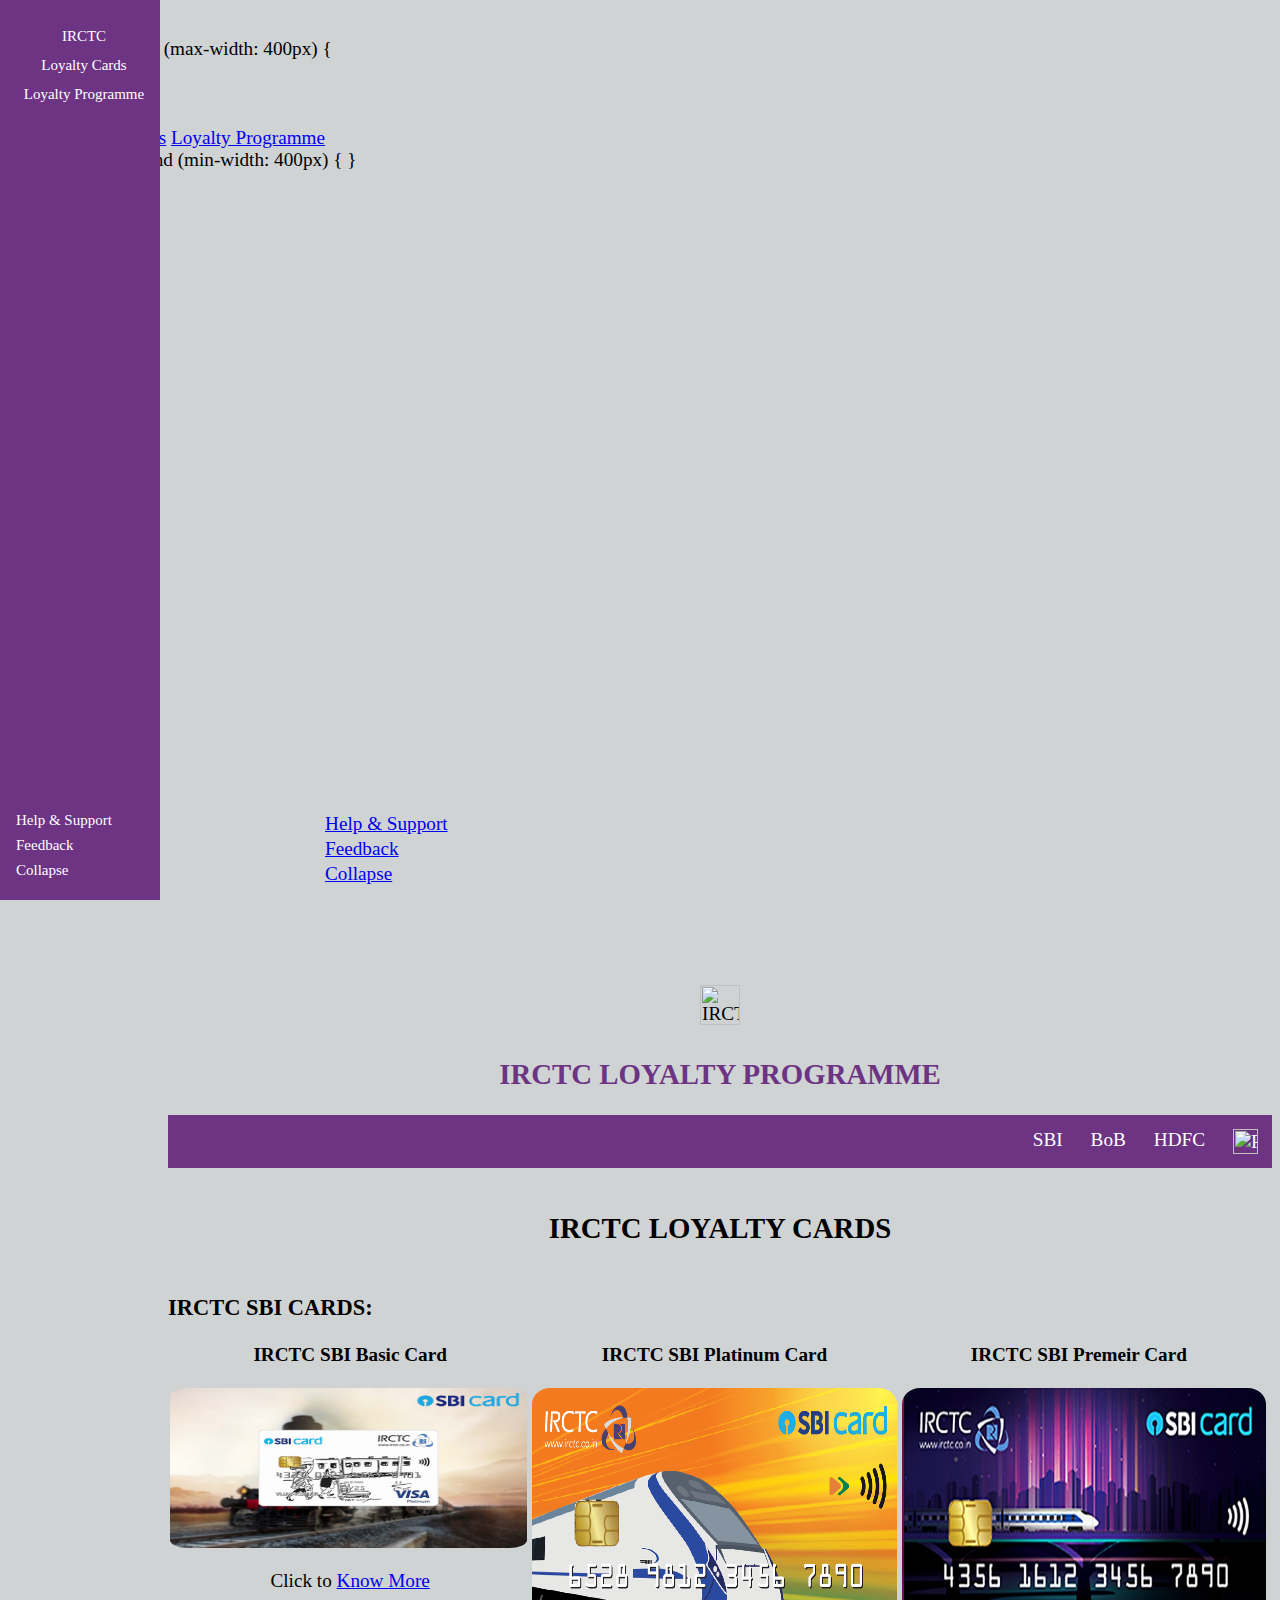
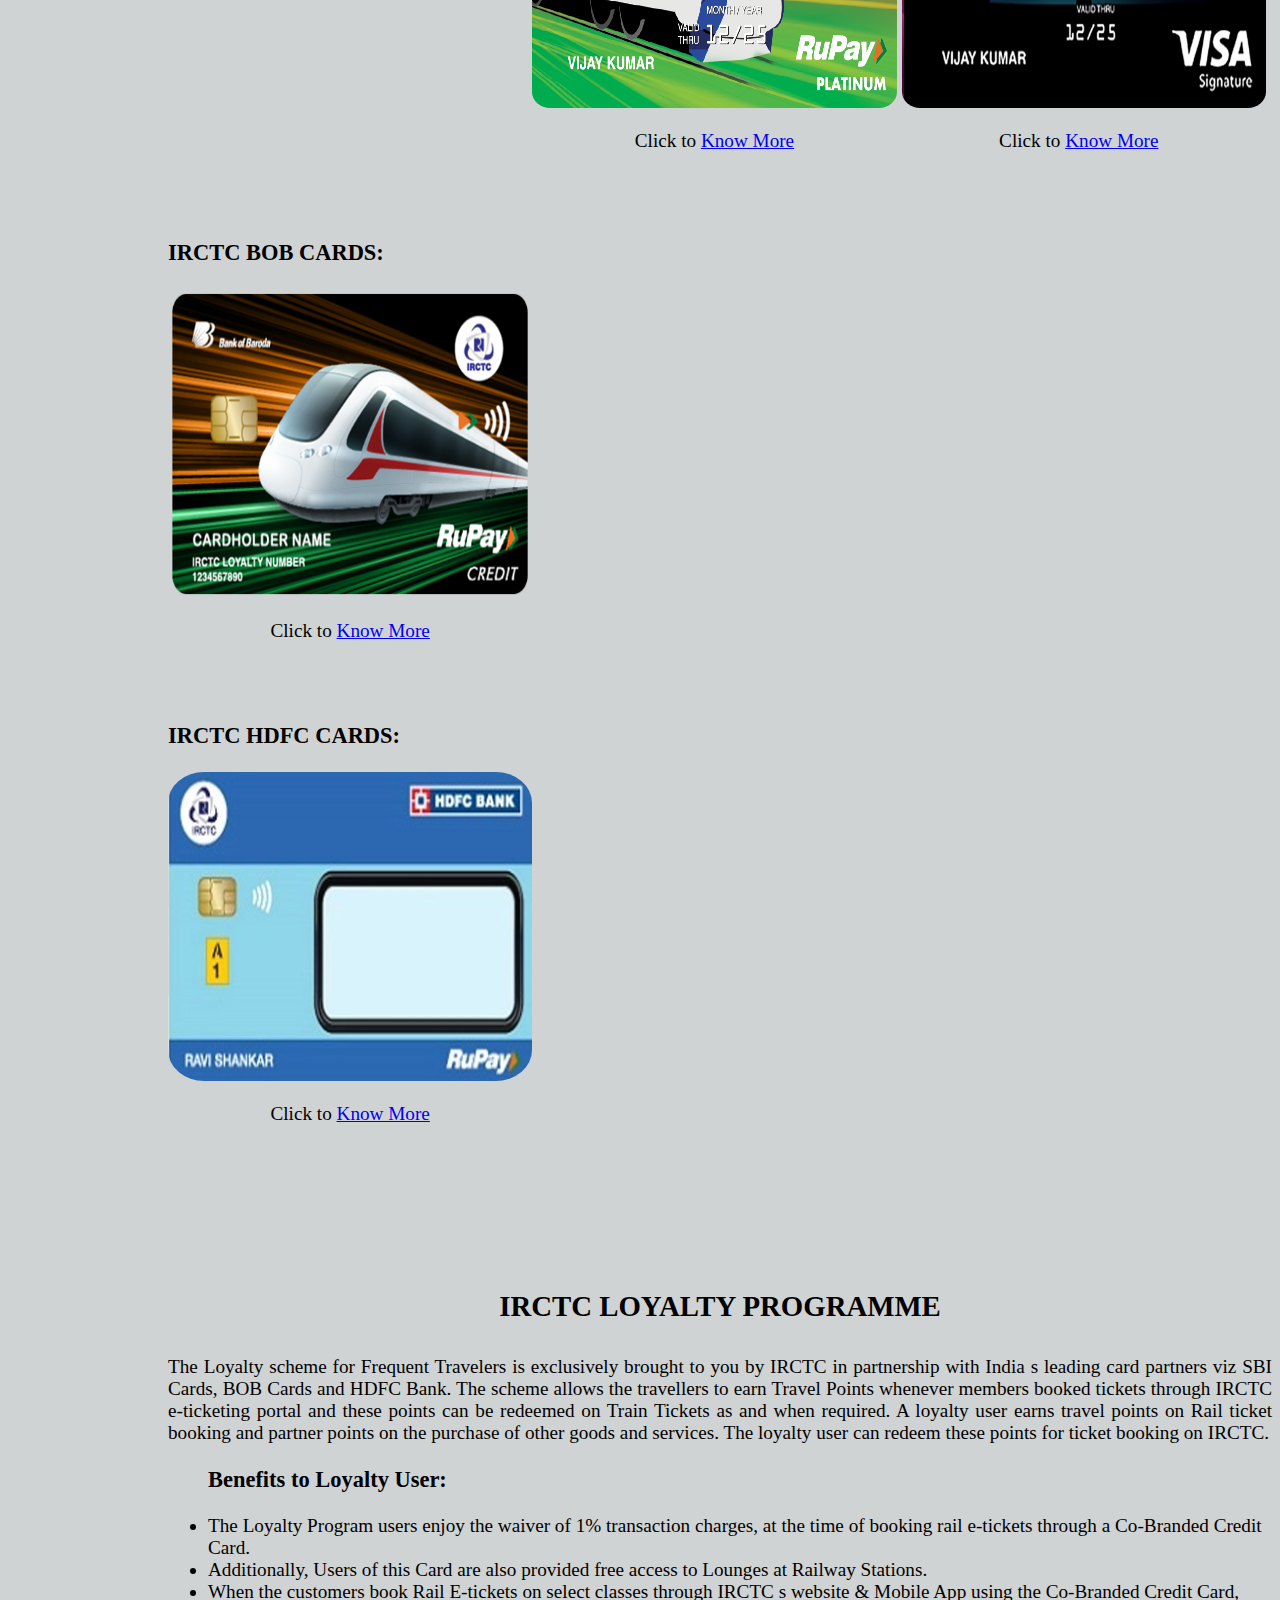
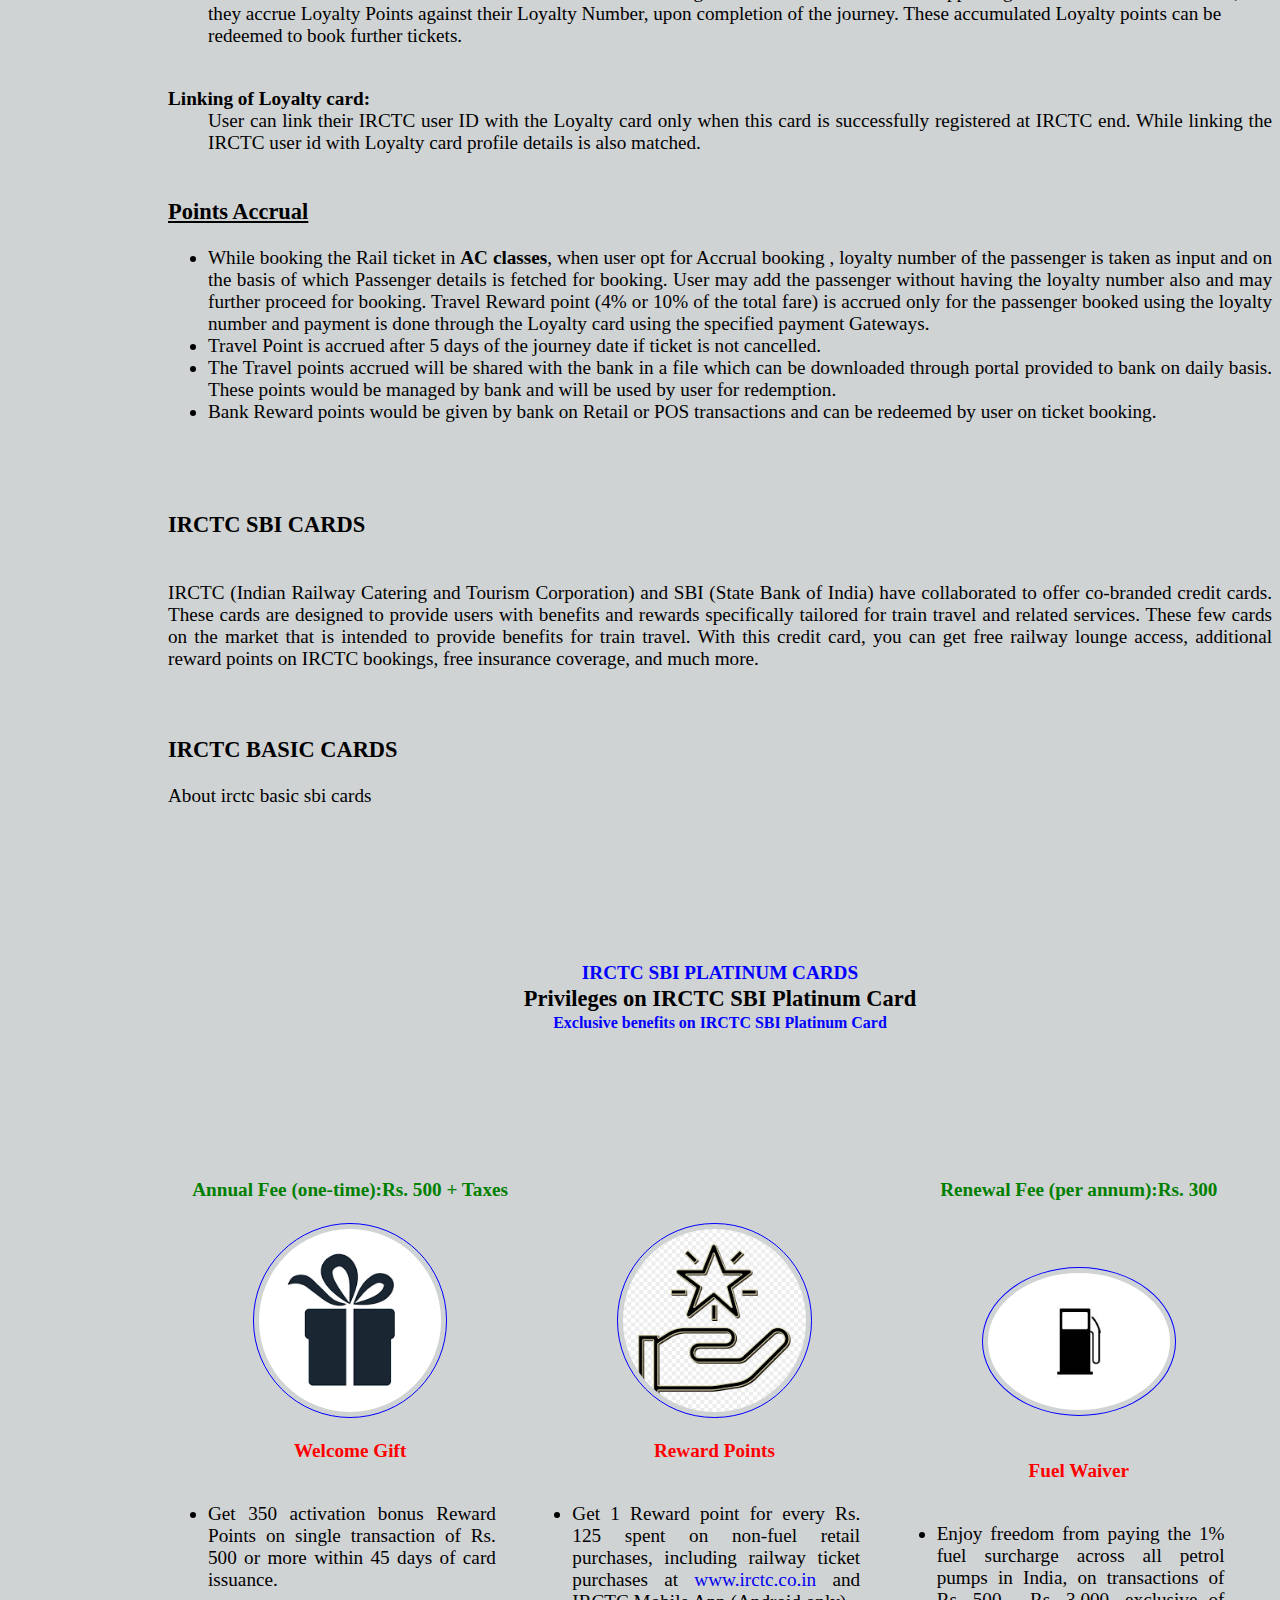
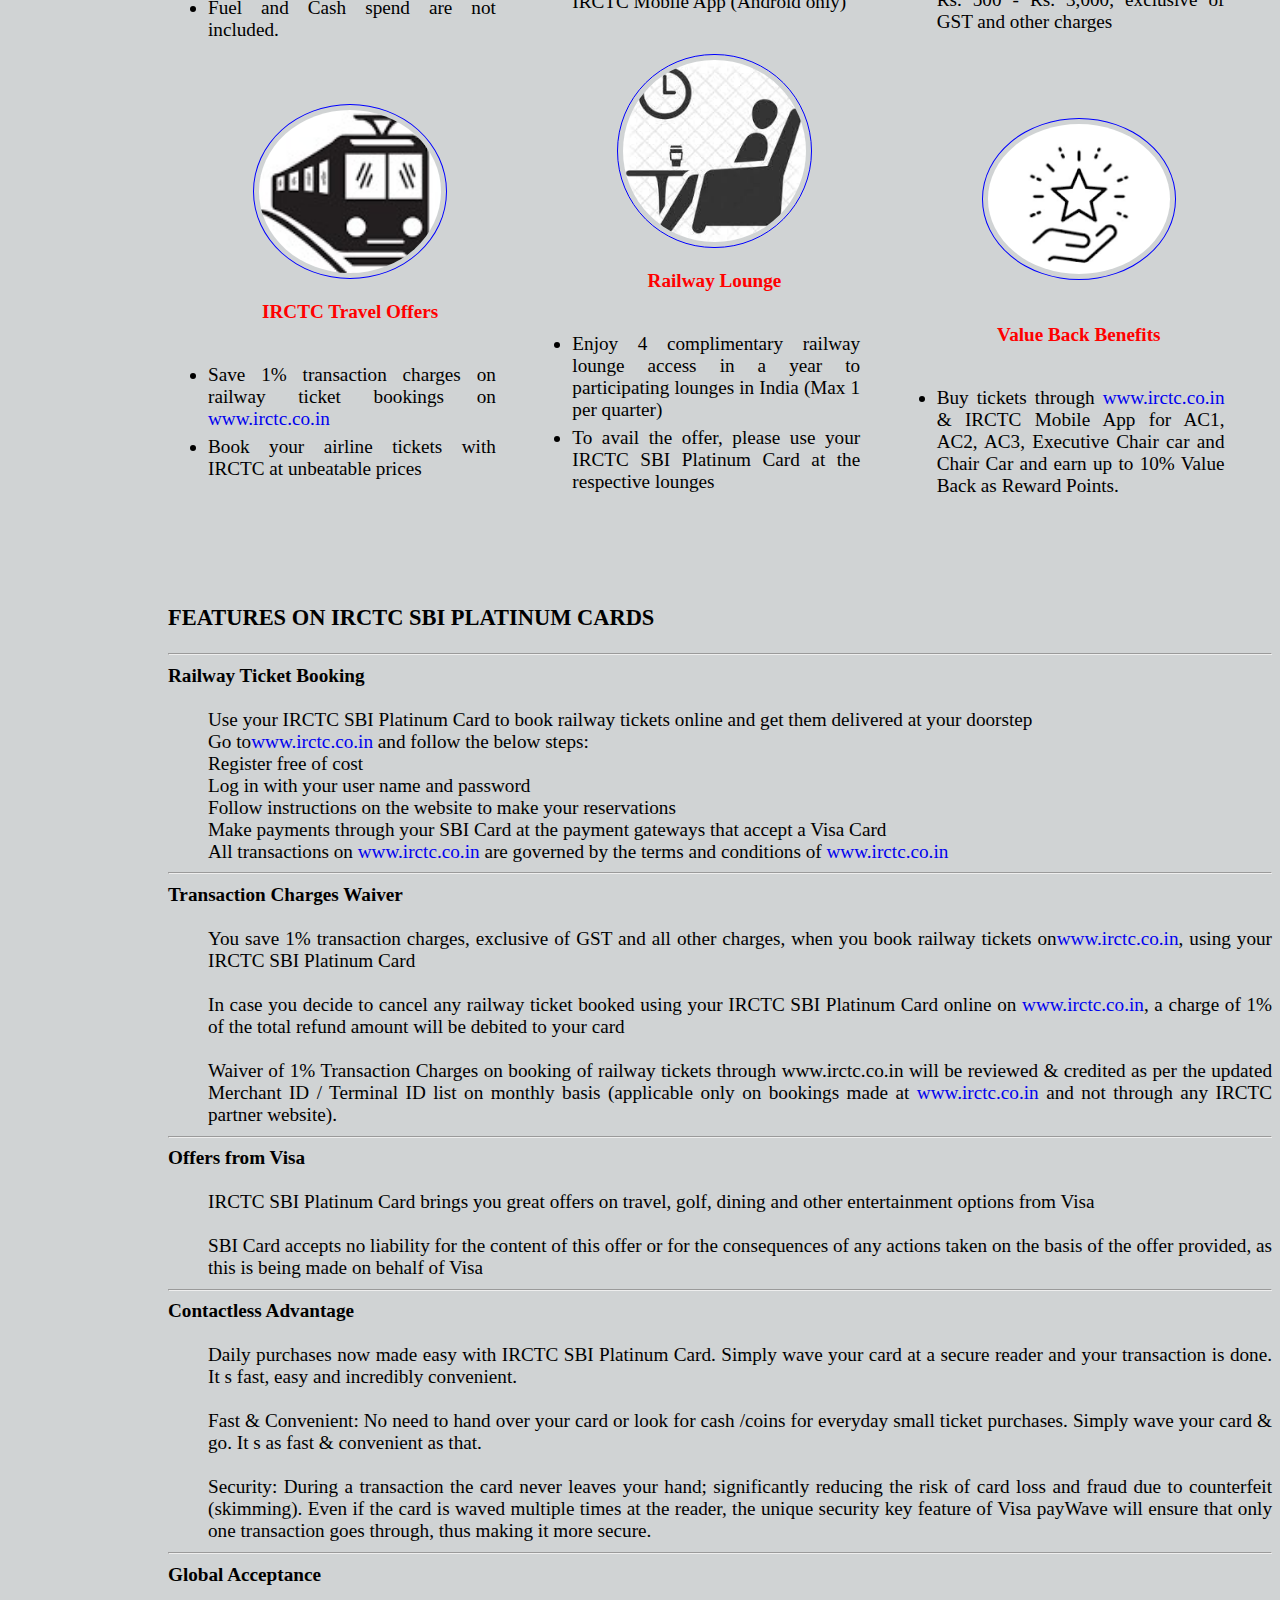
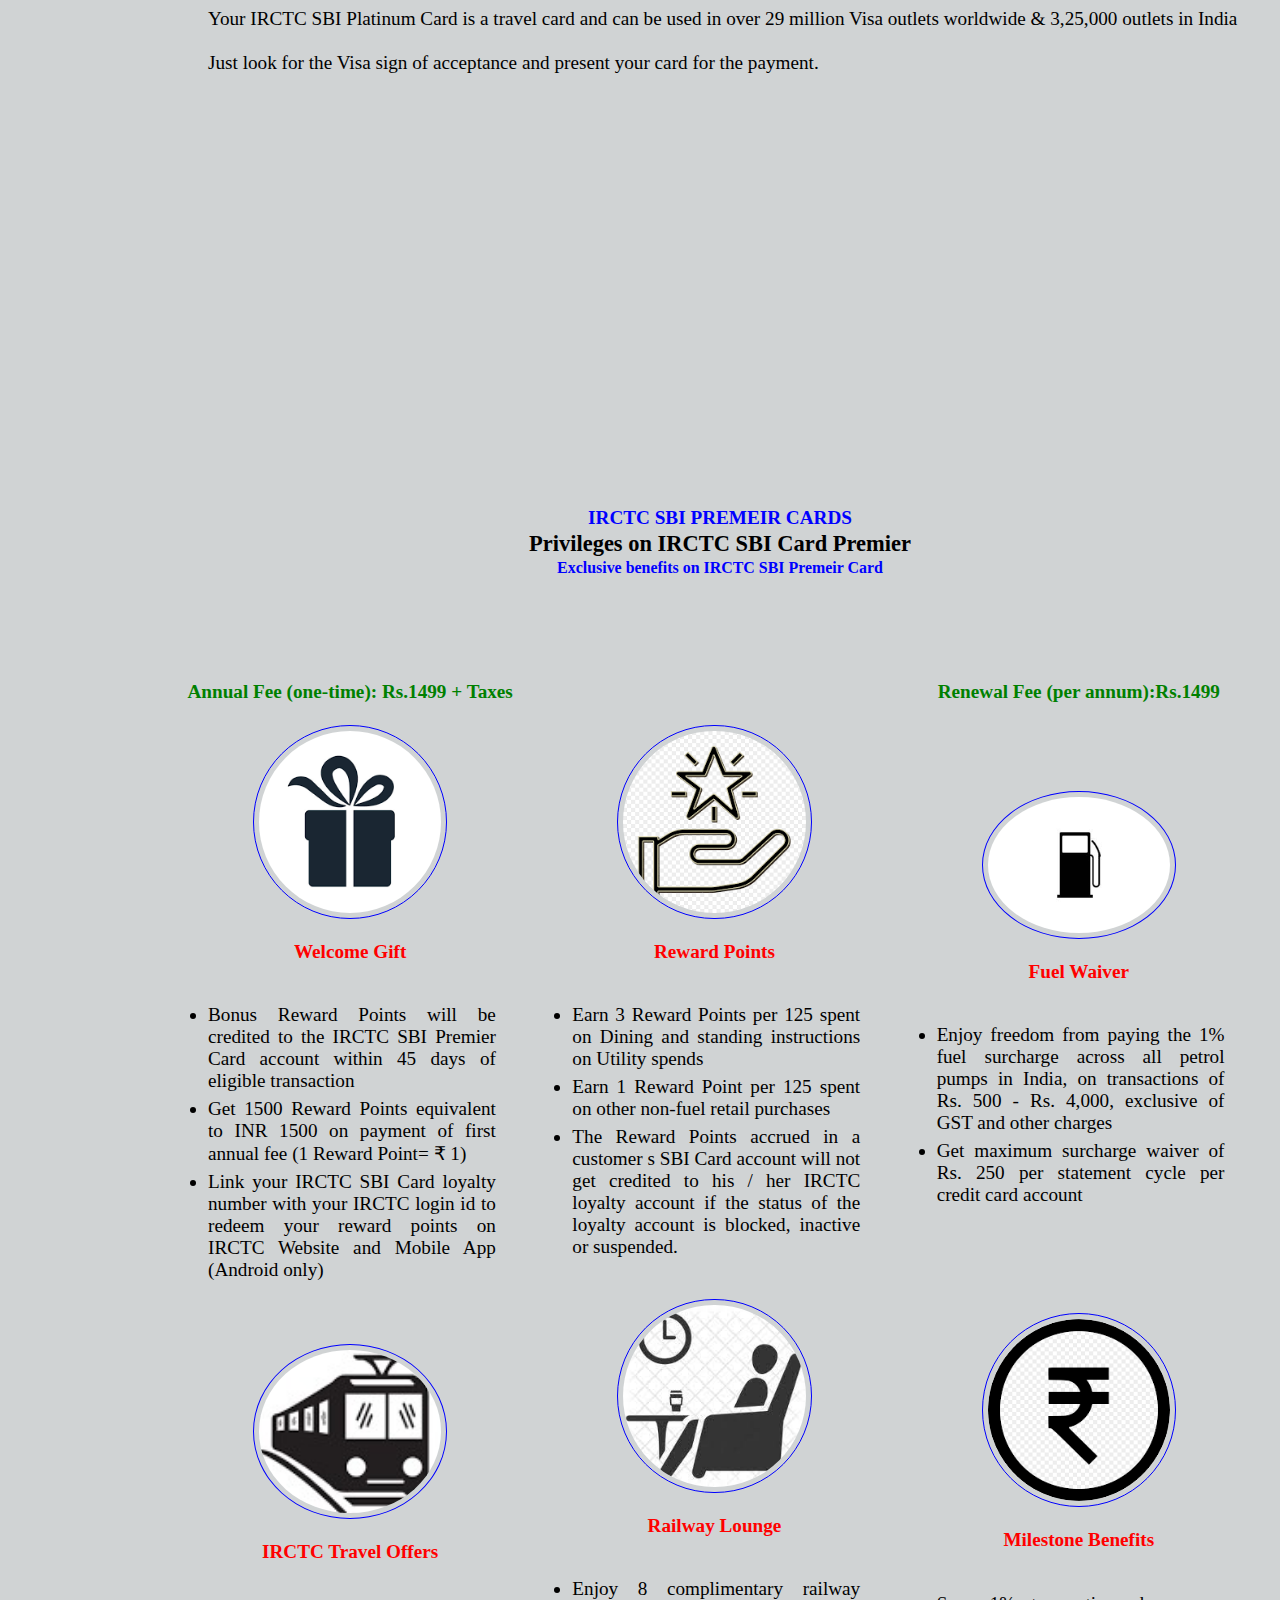
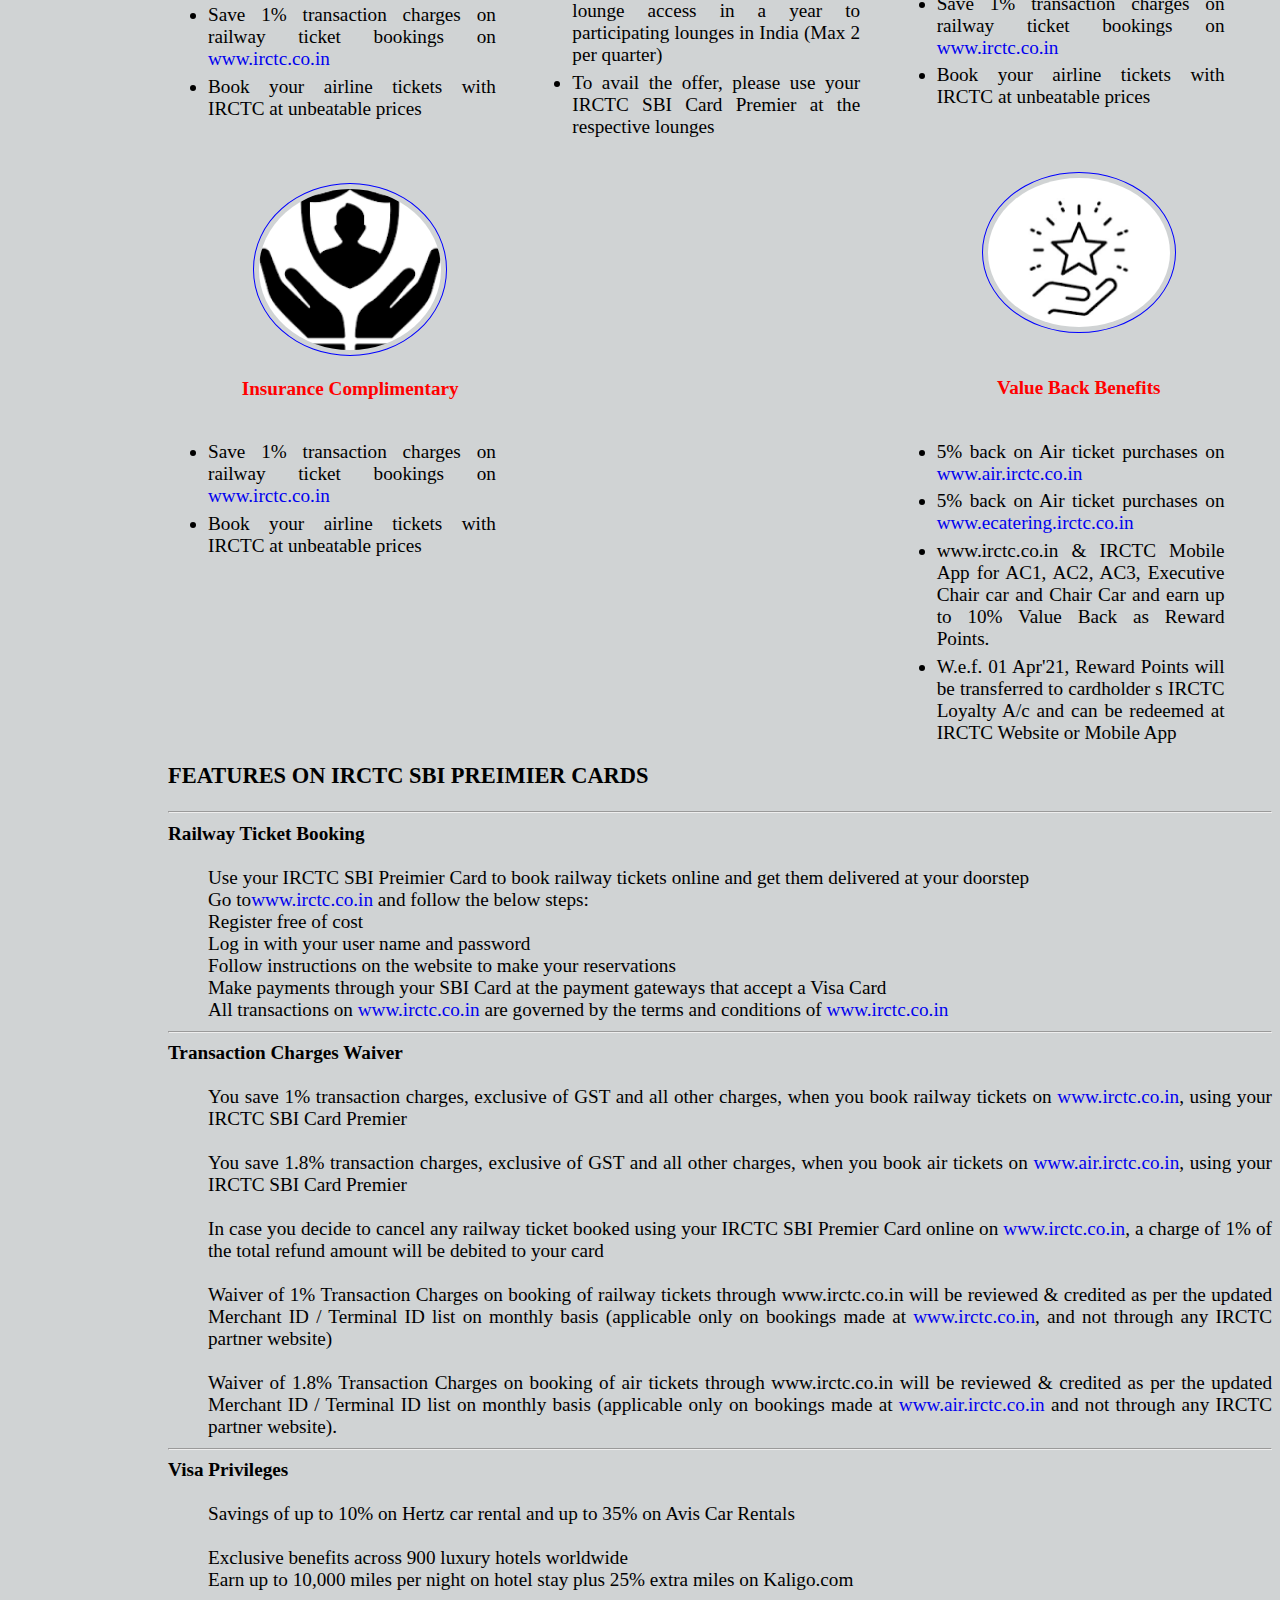
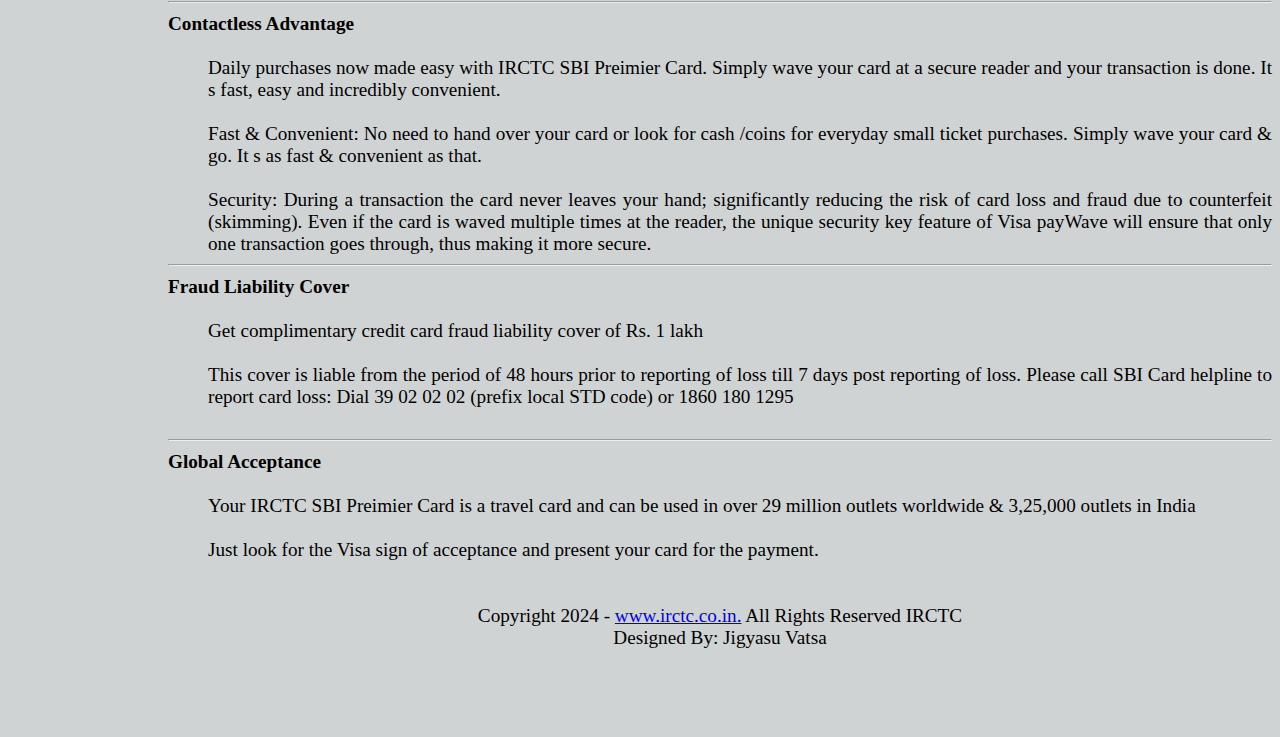
==== commit e2b9899a: "Update index.html" ====
--- a/index.html
+++ b/index.html
@@ -15,7 +15,7 @@
 
 @media screen and (max-width: 400px) {
 <div class="sidenv">
-  <button onclick="myFunction()" class="dropbtn">
+  <button onclick="myFunction()" class="dpbtn">
   <div style="width: 35px; height: 5px; background-color: black; margin: 6px 0;"></div>
   <div style="width: 35px; height: 5px; background-color: black; margin: 6px 0;"></div>
   <div style="width: 35px; height: 5px; background-color: black; margin: 6px 0;"></div>
@@ -46,7 +46,7 @@
   
 </div>
   }
-
+</div>
 
 
 <div style="margin-left: 160px;">
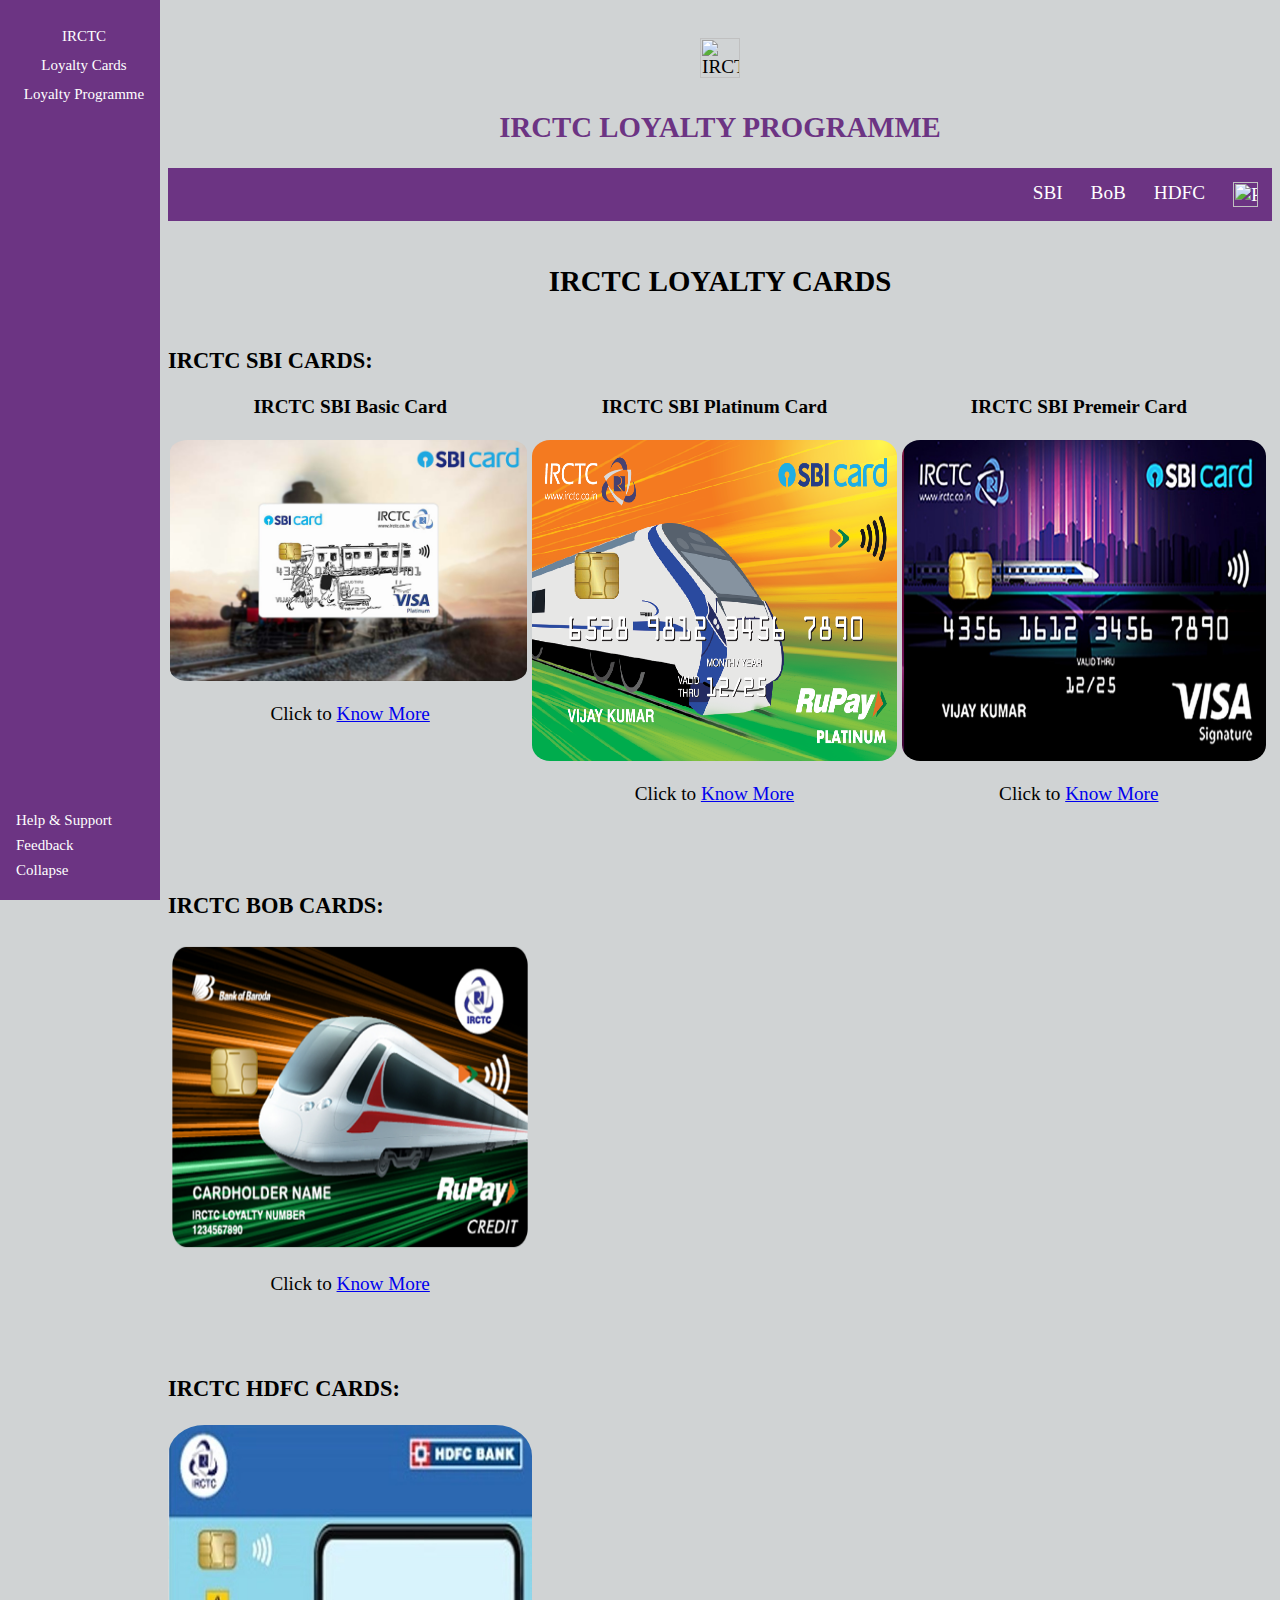
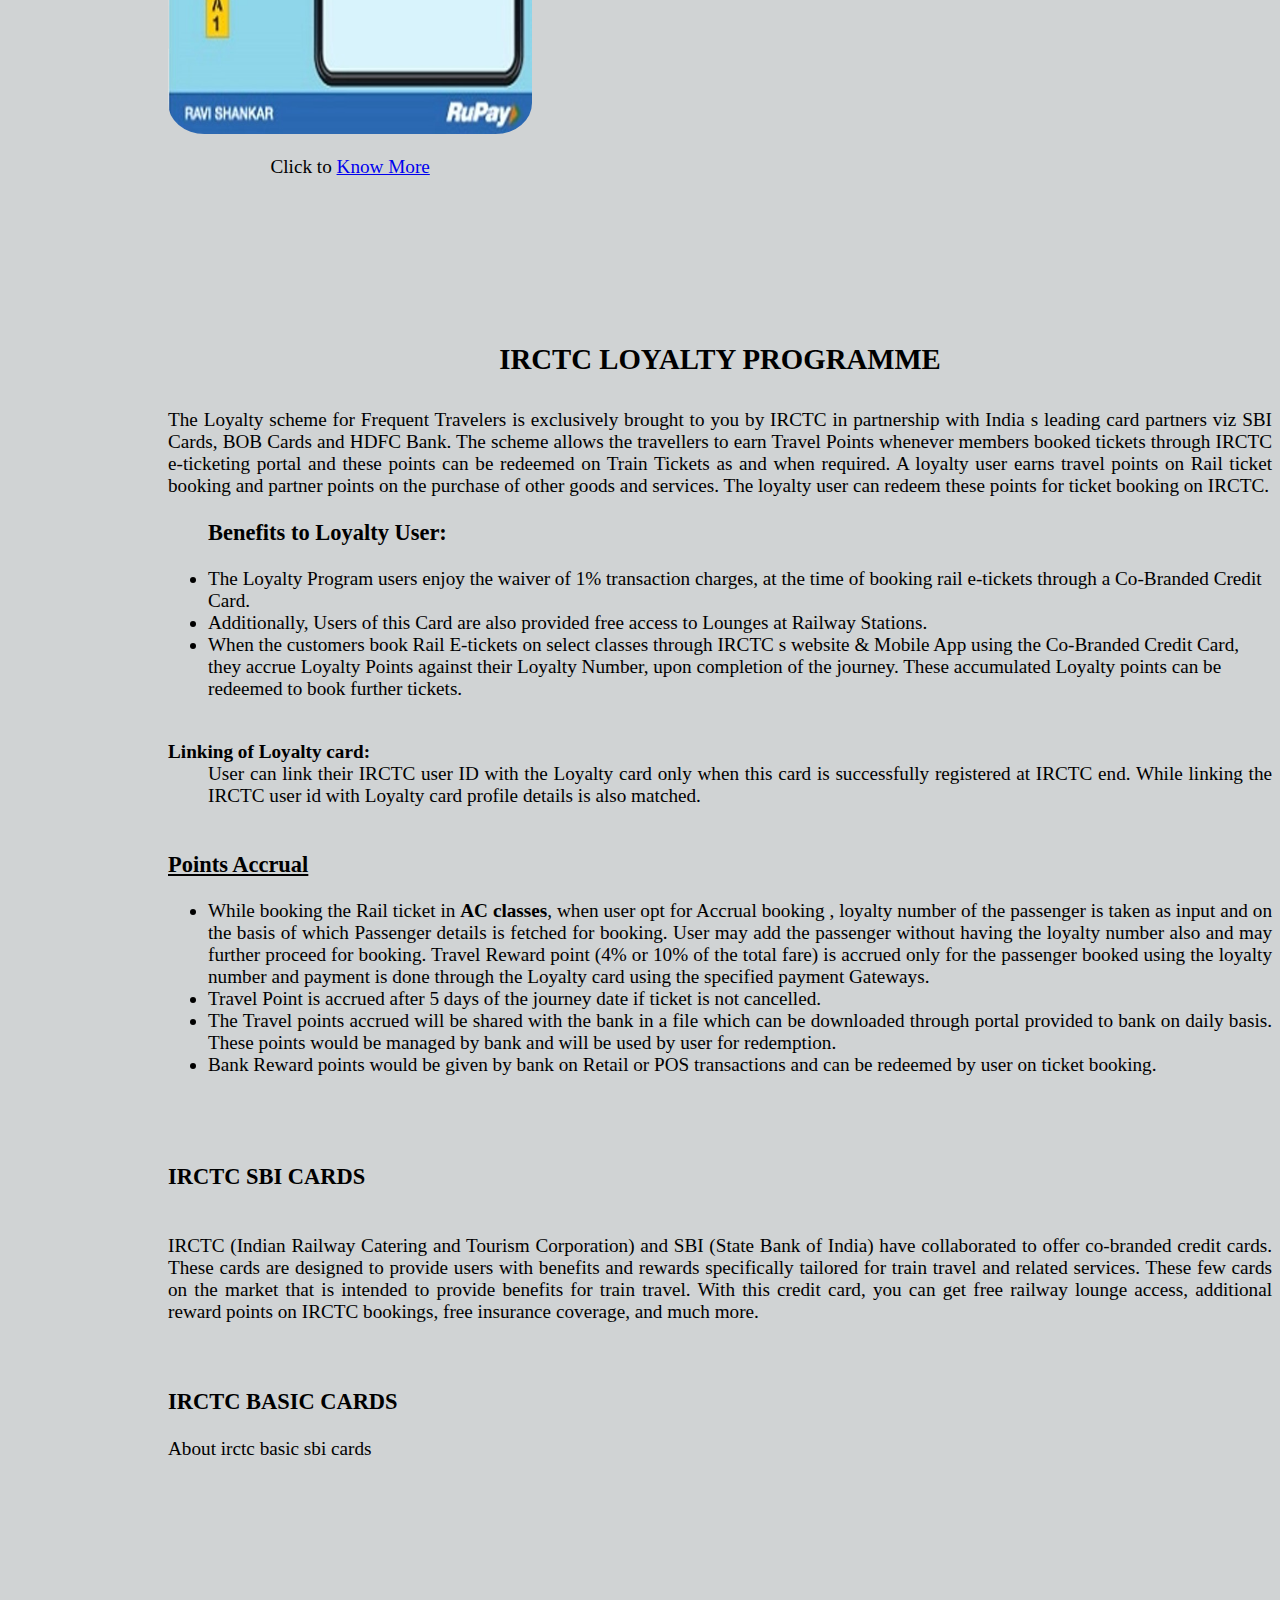
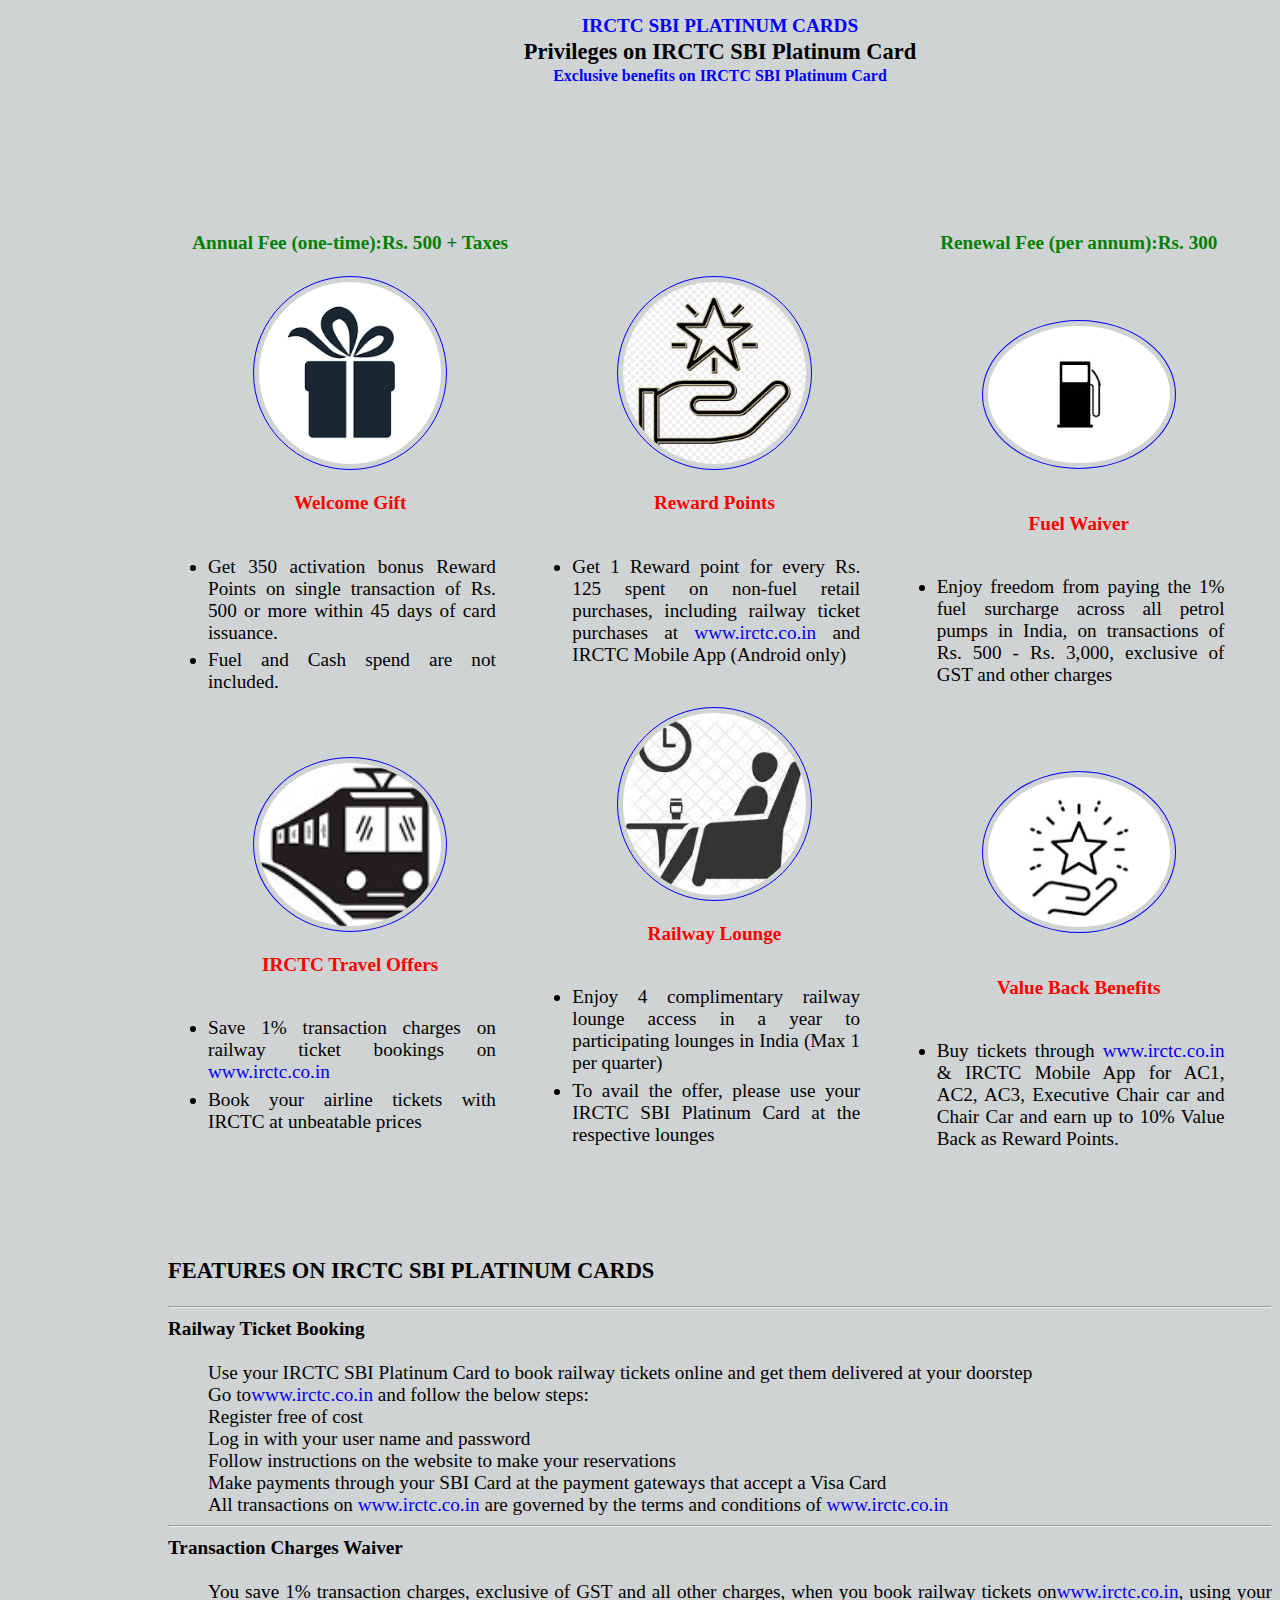
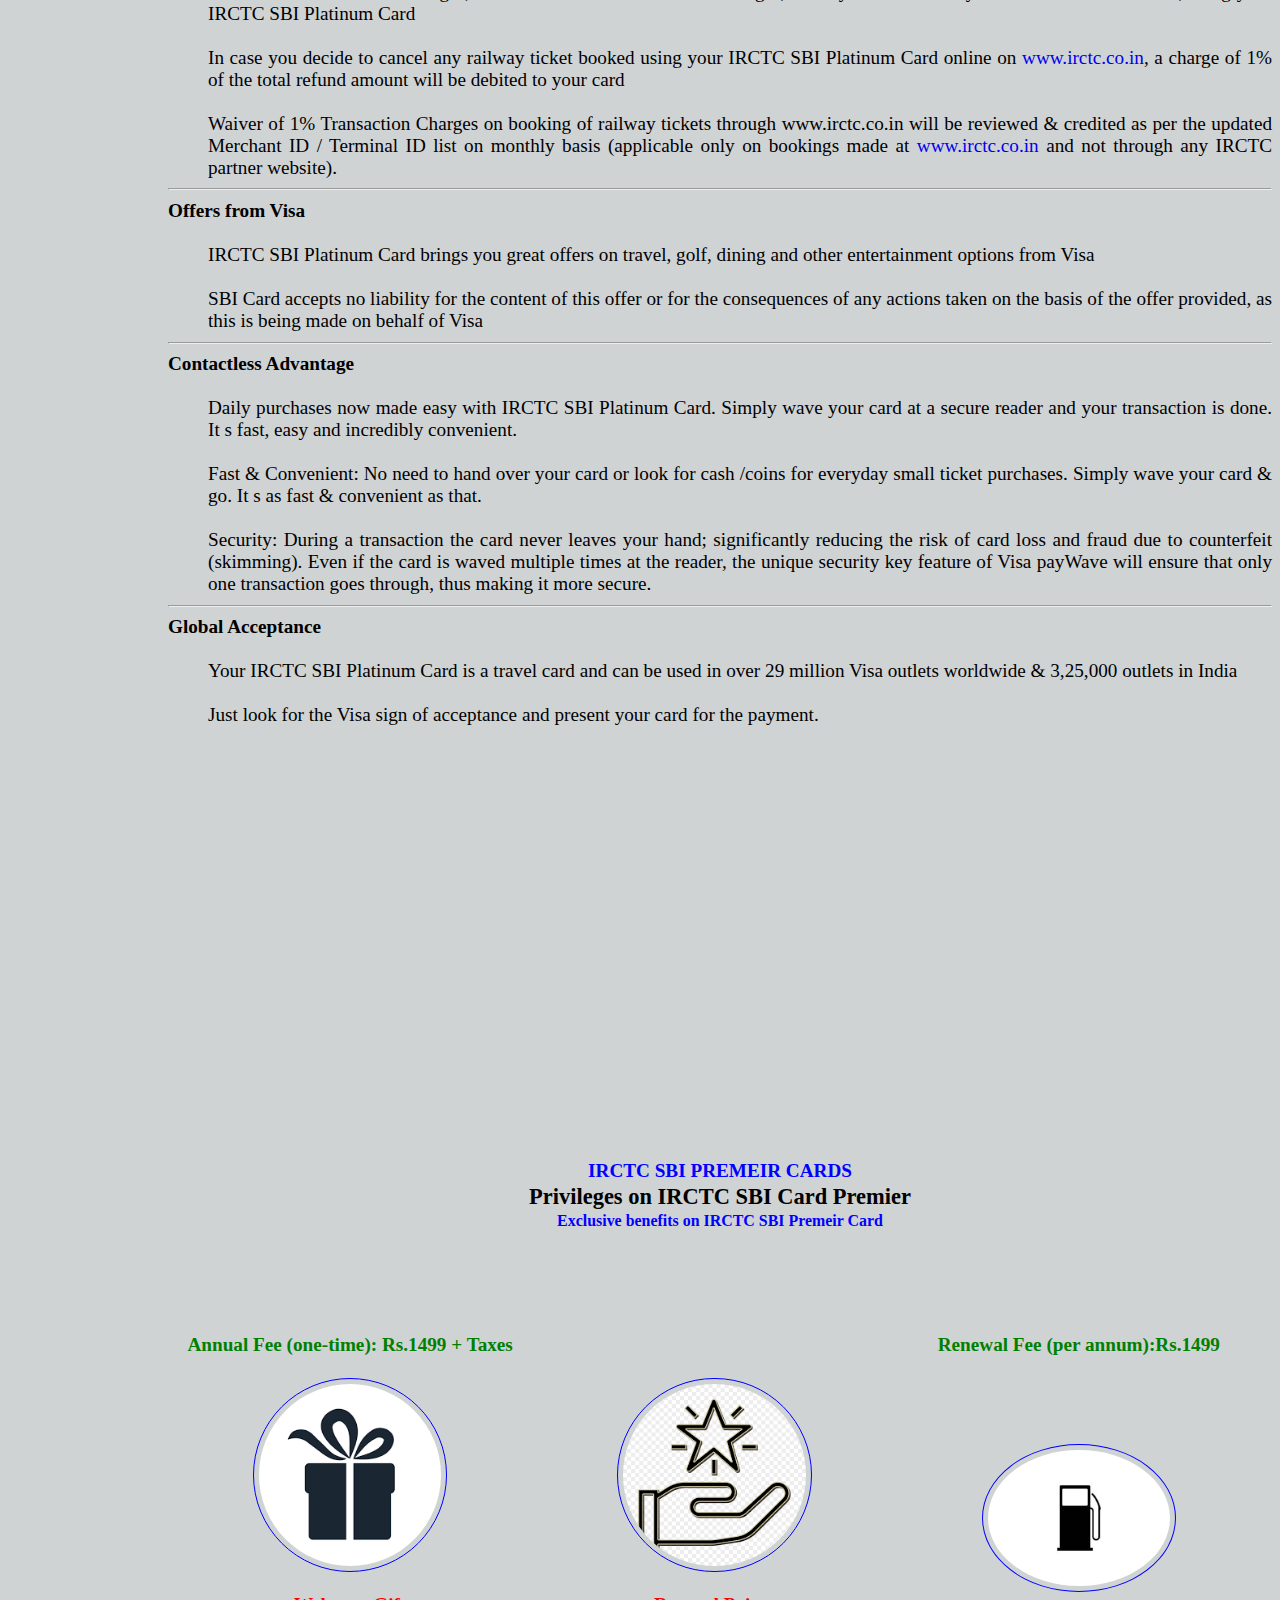
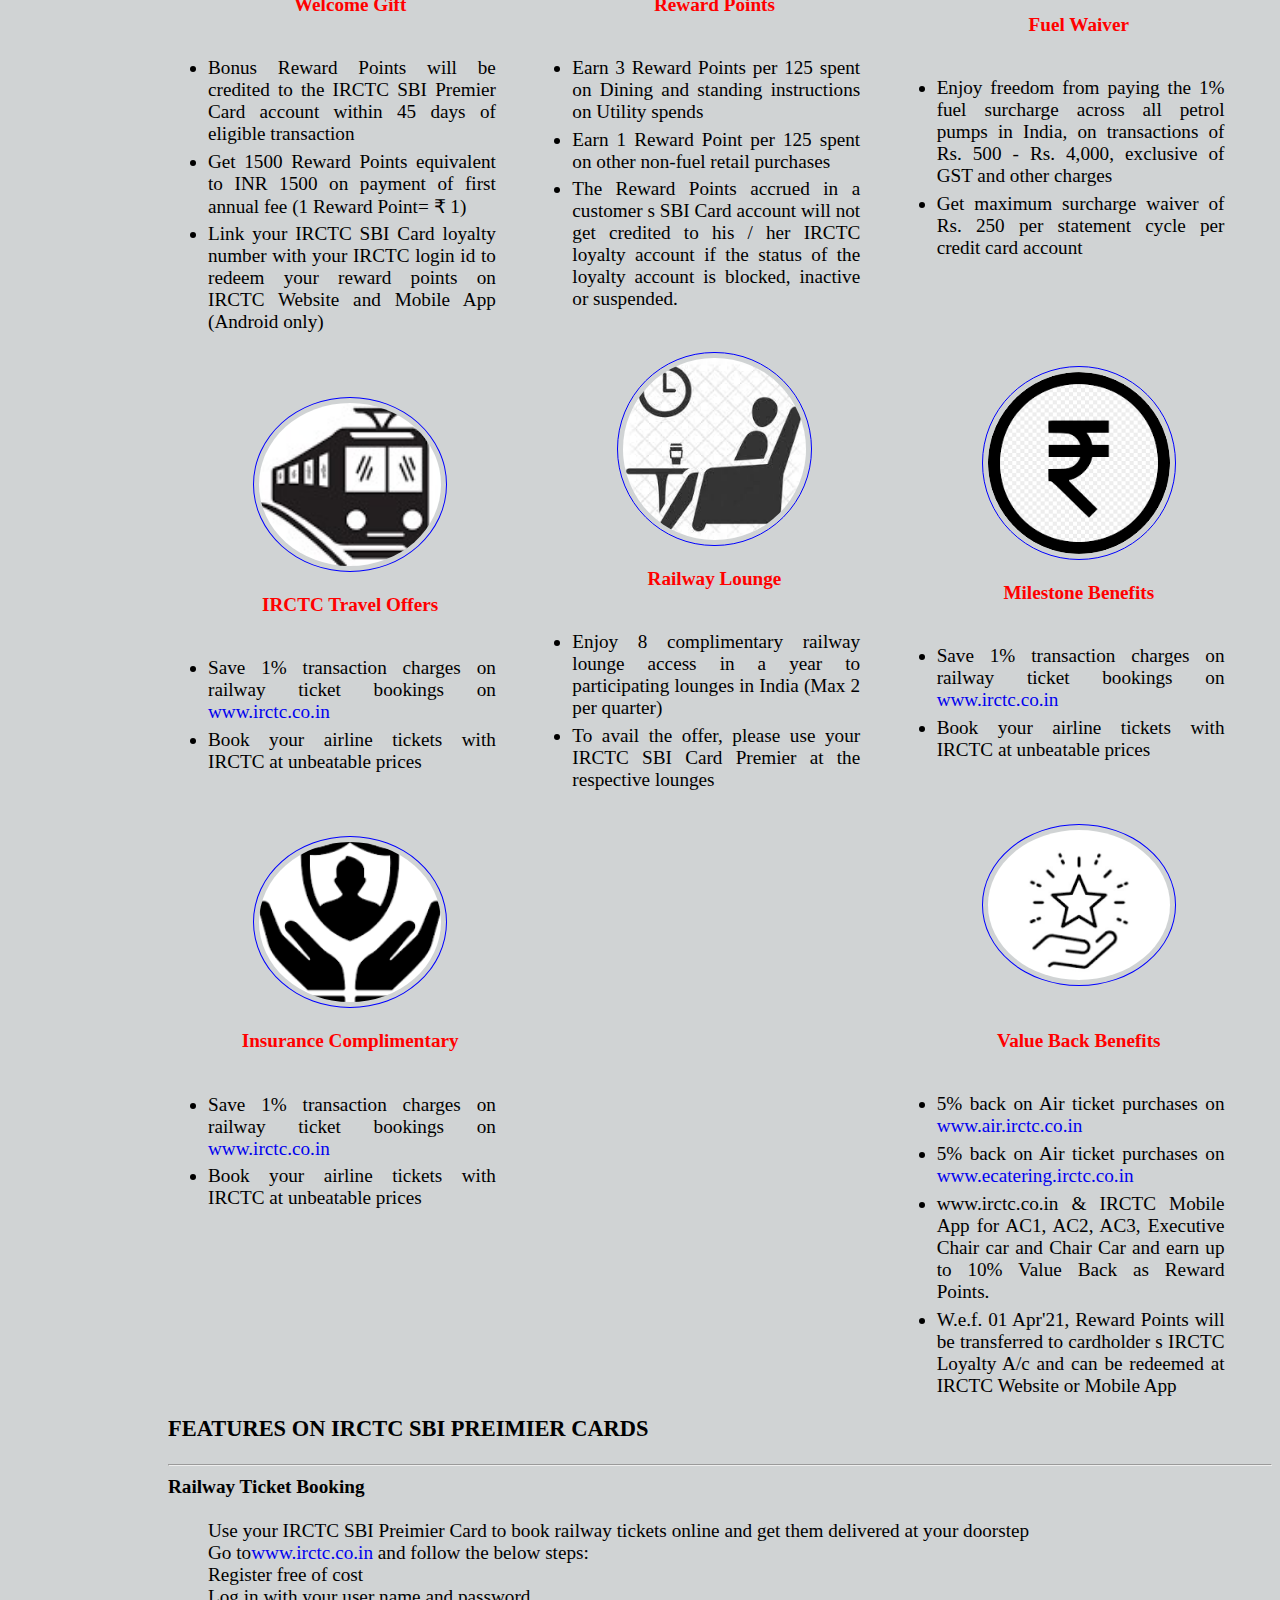
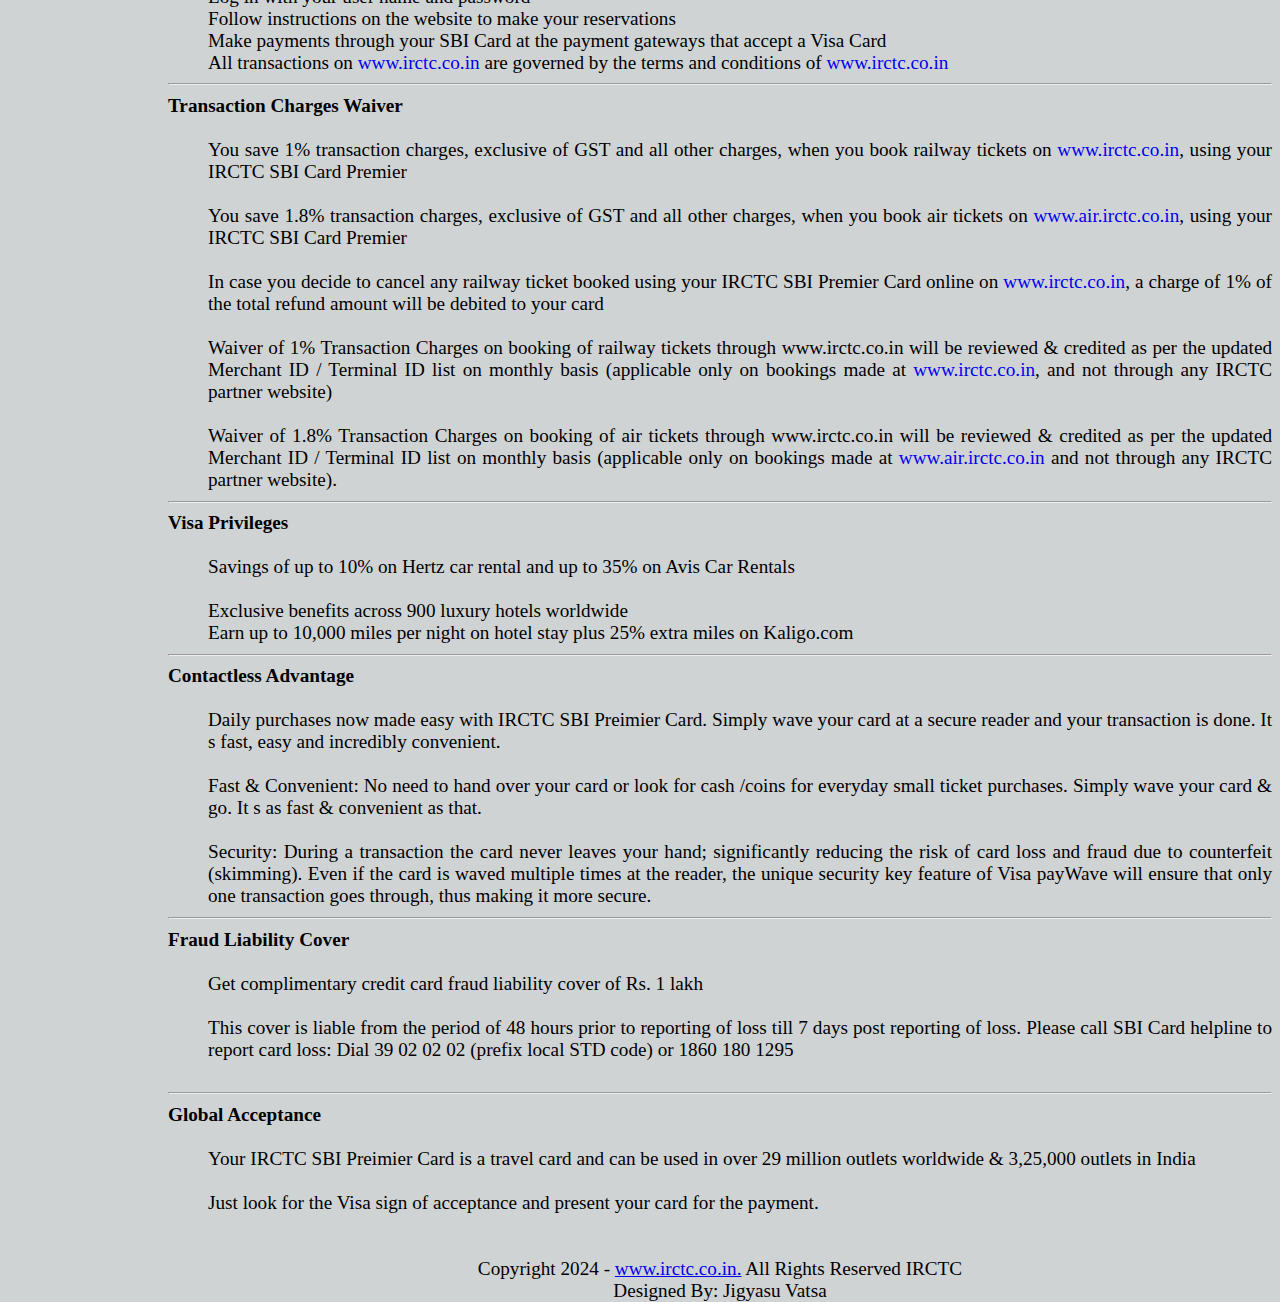
==== commit 50115887: "Update index.html" ====
--- a/index.html
+++ b/index.html
@@ -13,9 +13,9 @@
 <div style="width:100%; height:100%; margin-top: 3%; margin-bottom: 5%;">
 
 
-@media screen and (max-width: 400px) {
+<!--@media screen and (max-width: 400px) {
 <div class="sidenv">
-  <button onclick="myFunction()" class="dpbtn">
+  <button onclick="myFunctionsidenav()" class="dpbtn">
   <div style="width: 35px; height: 5px; background-color: black; margin: 6px 0;"></div>
   <div style="width: 35px; height: 5px; background-color: black; margin: 6px 0;"></div>
   <div style="width: 35px; height: 5px; background-color: black; margin: 6px 0;"></div>
@@ -26,7 +26,7 @@
   <a href="#LoyaltyCards">Loyalty Cards</a>
   <a href="#IrctcLoyaltyProgramme">Loyalty Programme</a>
   <!--a href="#intro_to_Loyalty">Intro To Loyalty</a-->
-  <a style="position: absolute; bottom: 15px;" href="#Collapse">Collapse</a>
+  <!--a style="position: absolute; bottom: 15px;" href="#Collapse">Collapse</a>
   <a style="position: absolute; bottom: 40px;" href="#Feedback">Feedback</a>  
   <a style="position: absolute; bottom: 65px;" href="mailto:loyaltyprogram@irctc.co.in">Help & Support</a>
   </div>
@@ -35,6 +35,20 @@
 
   @media screen and (min-width: 400px) {
 <div class="sidenav">
+  <br>
+  <a href="https://www.irctc.co.in/" style="font-size: 15px;">IRCTC</a>
+  <a href="#LoyaltyCards">Loyalty Cards</a>
+  <a href="#IrctcLoyaltyProgramme">Loyalty Programme</a>
+  <!--a href="#intro_to_Loyalty">Intro To Loyalty</a-->
+  <!--a style="position: absolute; bottom: 15px;" href="#Collapse">Collapse</a>
+  <a style="position: absolute; bottom: 40px;" href="#Feedback">Feedback</a>  
+  <a style="position: absolute; bottom: 65px;" href="mailto:loyaltyprogram@irctc.co.in">Help & Support</a>
+  
+</div>
+  }-->
+
+
+  <div class="sidenav">
   <br>
   <a href="https://www.irctc.co.in/" style="font-size: 15px;">IRCTC</a>
   <a href="#LoyaltyCards">Loyalty Cards</a>
@@ -45,8 +59,6 @@
   <a style="position: absolute; bottom: 65px;" href="mailto:loyaltyprogram@irctc.co.in">Help & Support</a>
   
 </div>
-  }
-</div>
 
 
 <div style="margin-left: 160px;">
@@ -117,7 +129,7 @@
 
 
 
-<div style="width:33%; height:50%; float:left;">
+<div style="width:33%; height:75%; float:left;">
 <center><b>IRCTC SBI Basic Card</b></center><br>
 <a href="#IRCTC_BASIC_CARDS"><img src="irctc-sbi-platinum-credit-card-review.jpg" alt="SBI Rupay Card" width="225" height="150" style="border-radius: 5%; margin-left:2px; width:98%; height:98%; "></a>
 <center><br>Click to <a href="#IRCTC_BASIC_CARDS">Know More</a></center>
